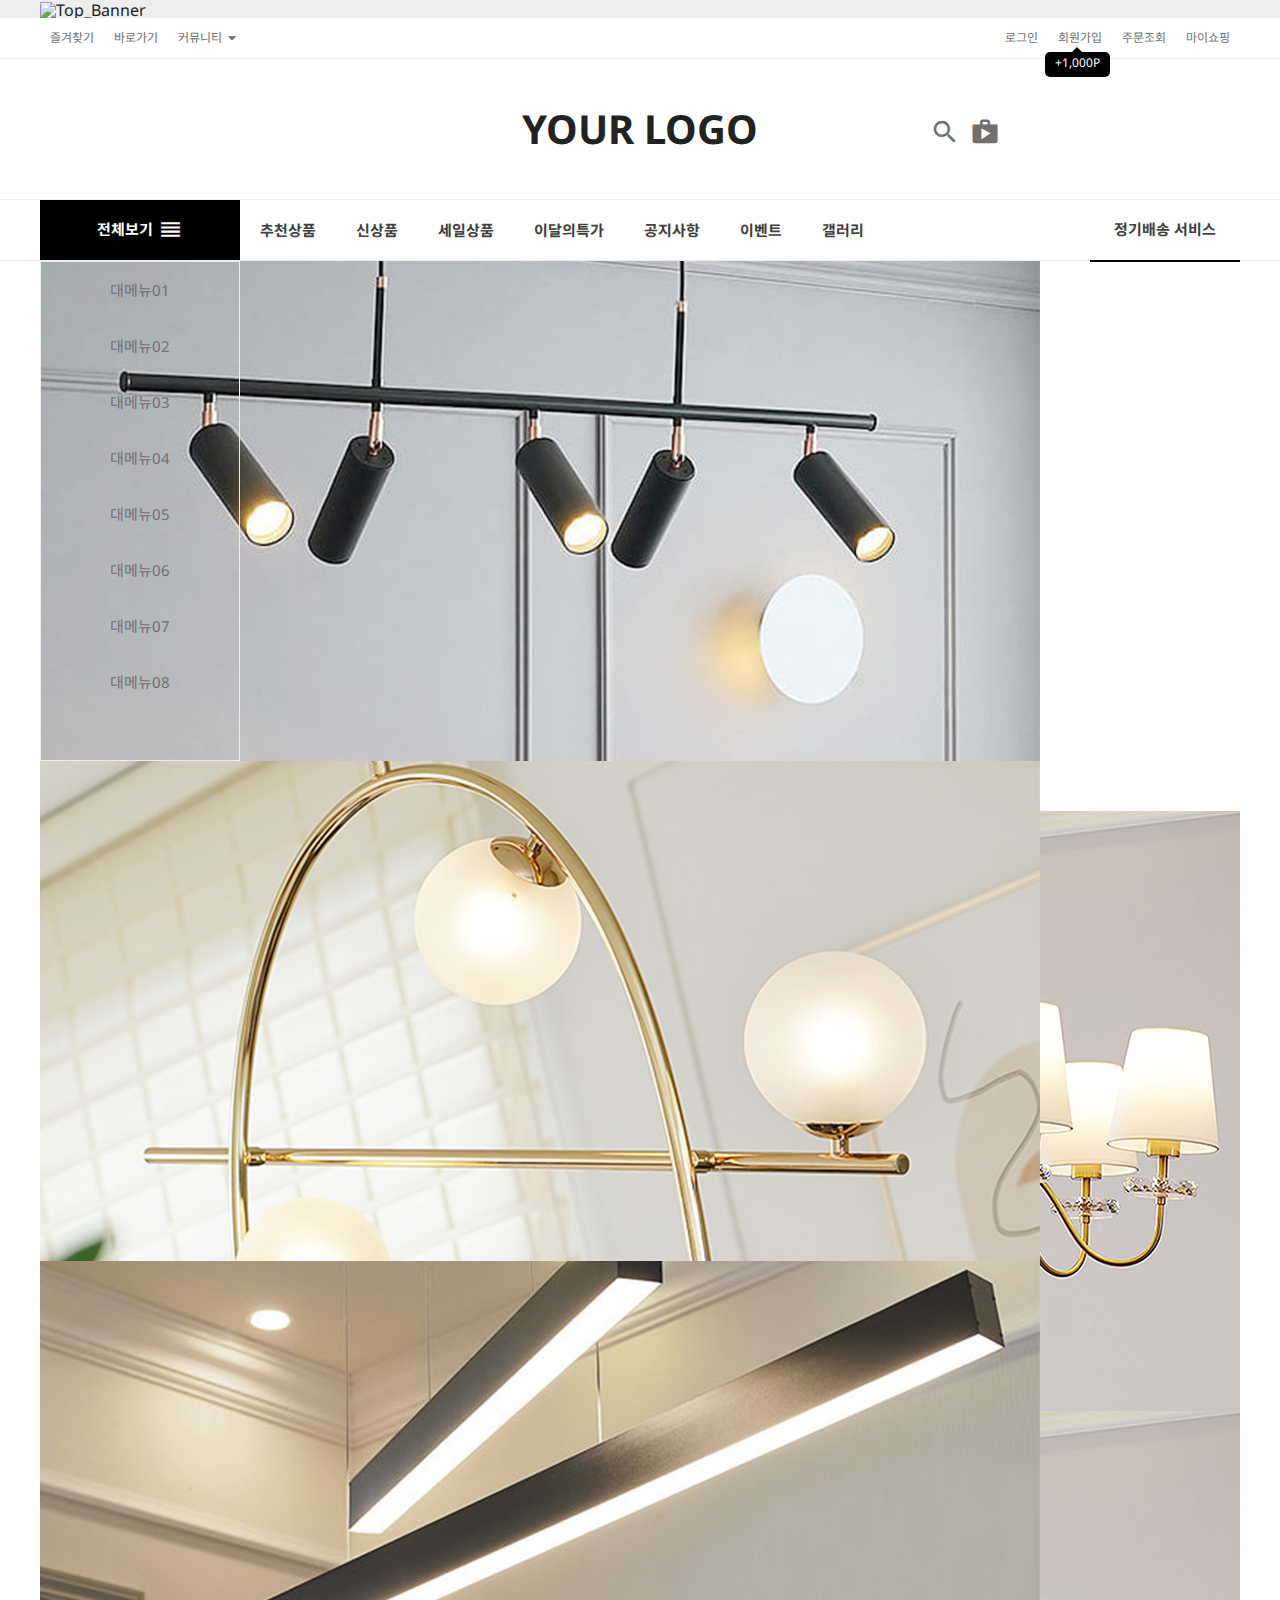
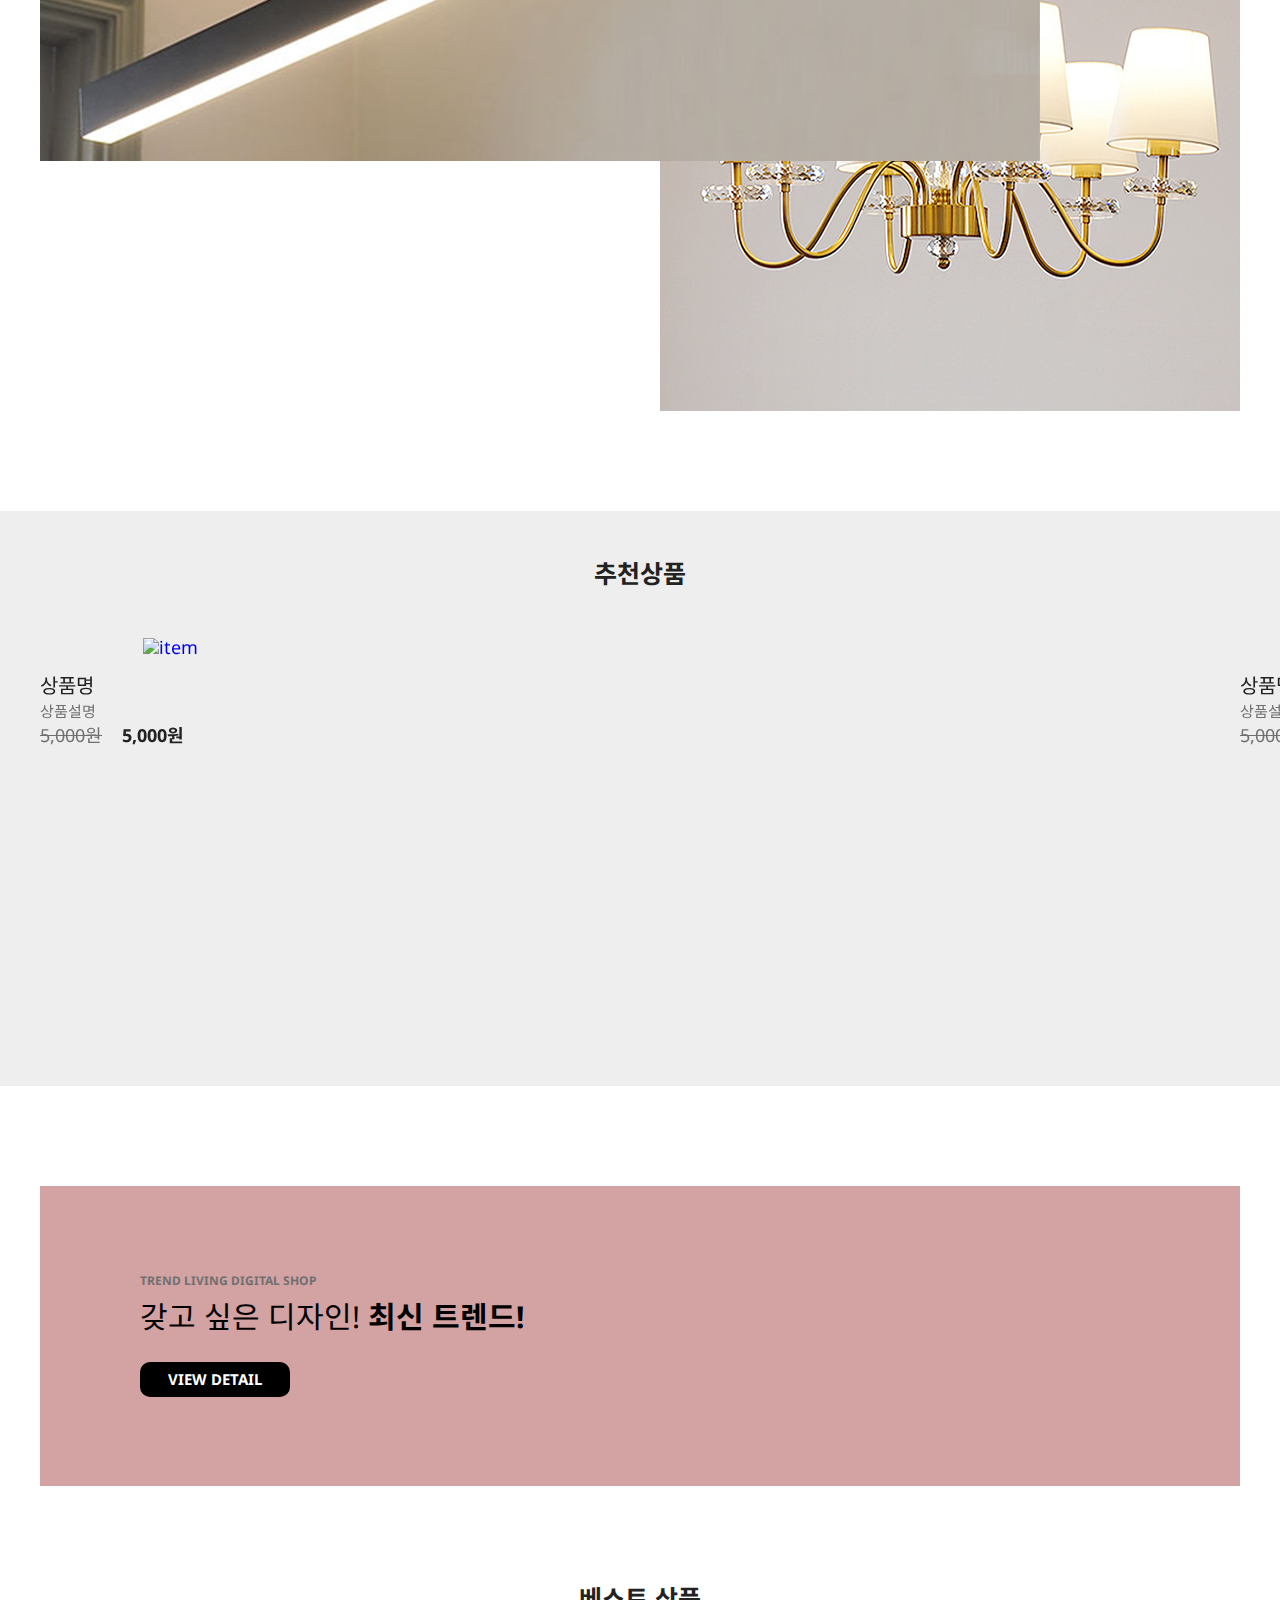
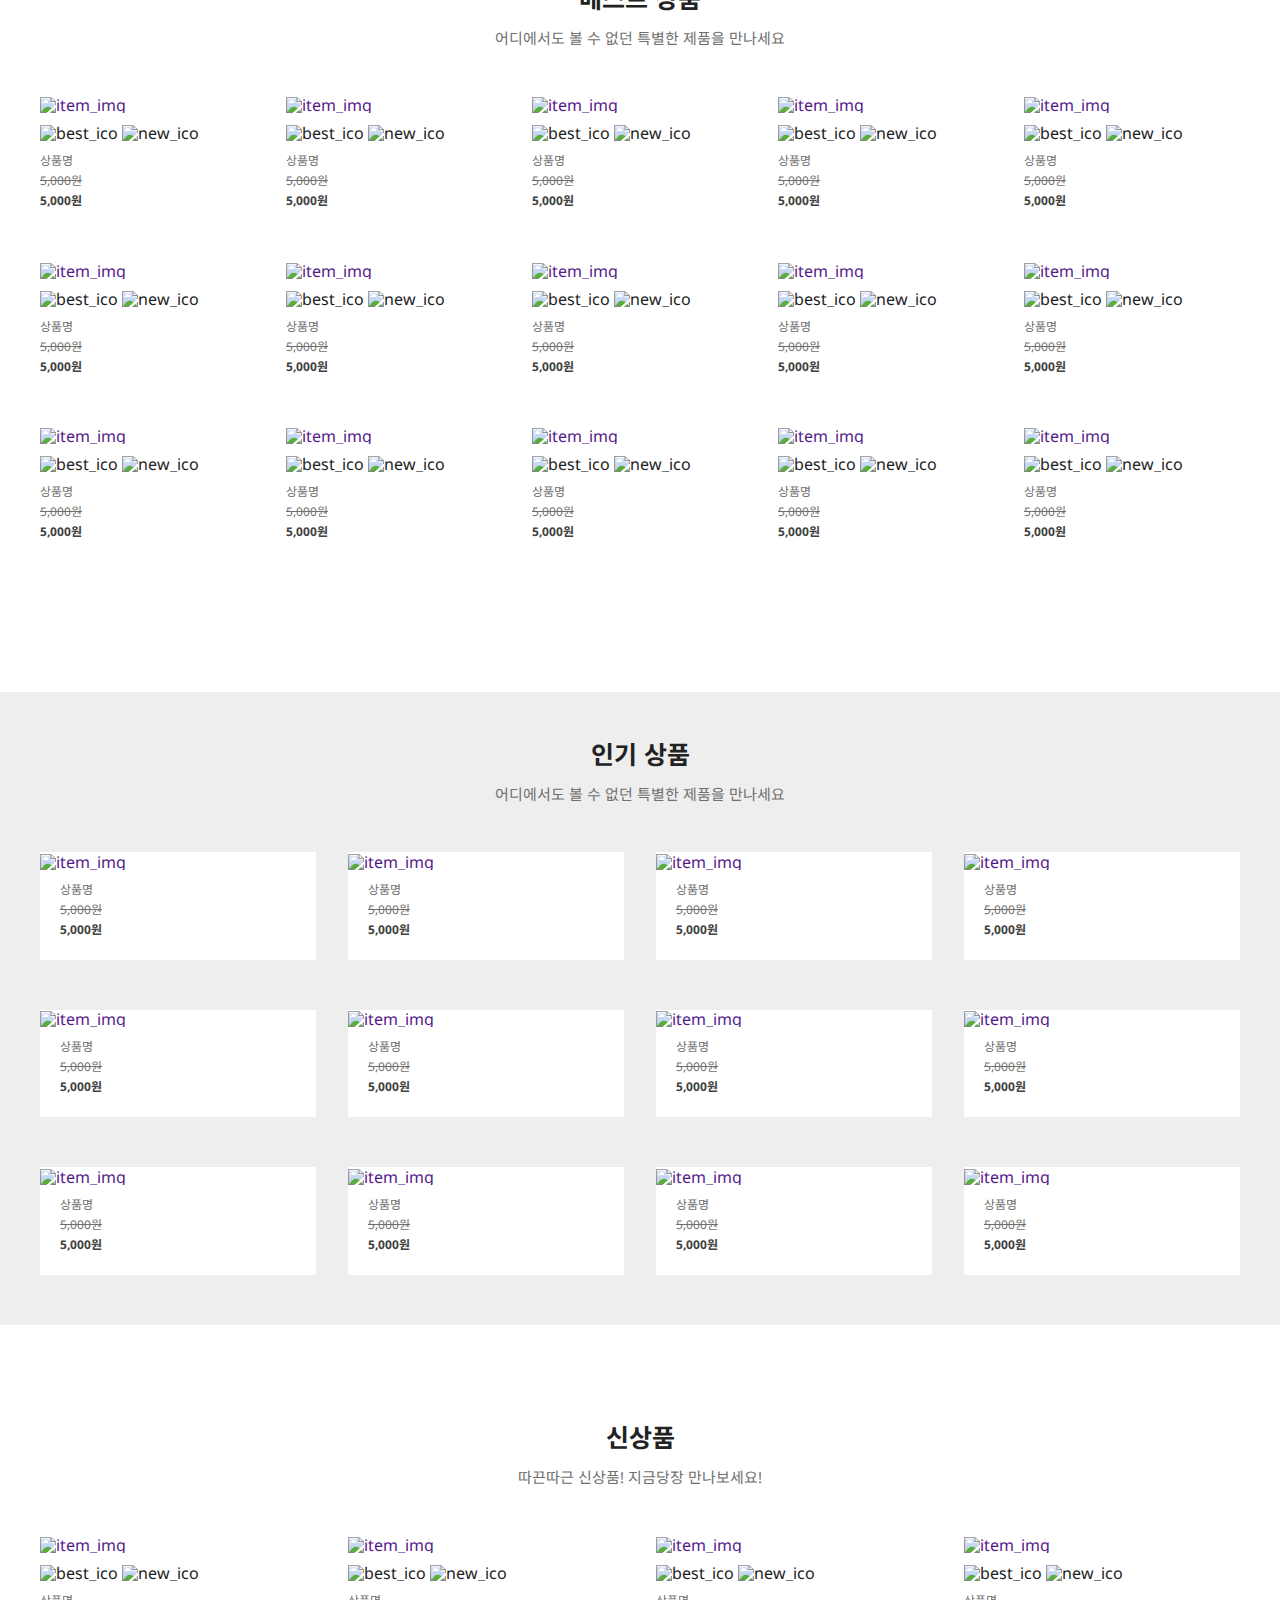
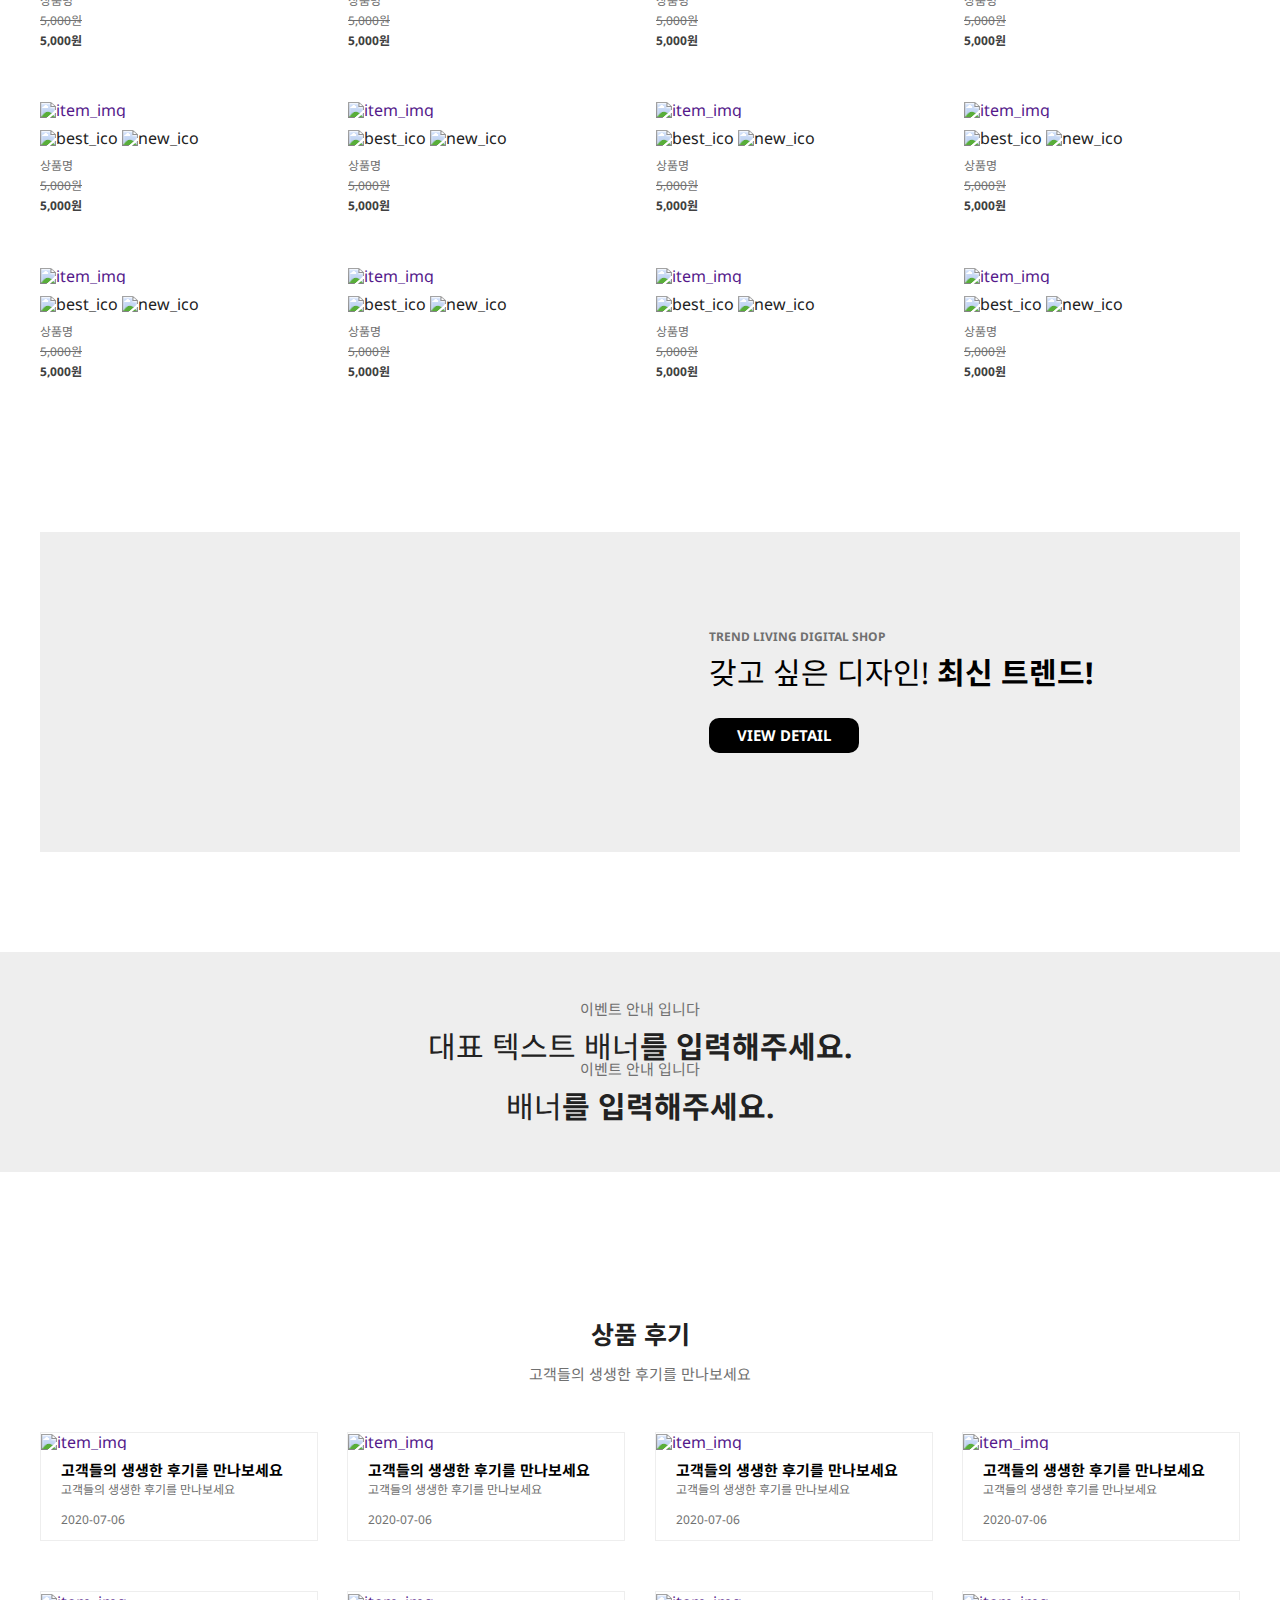
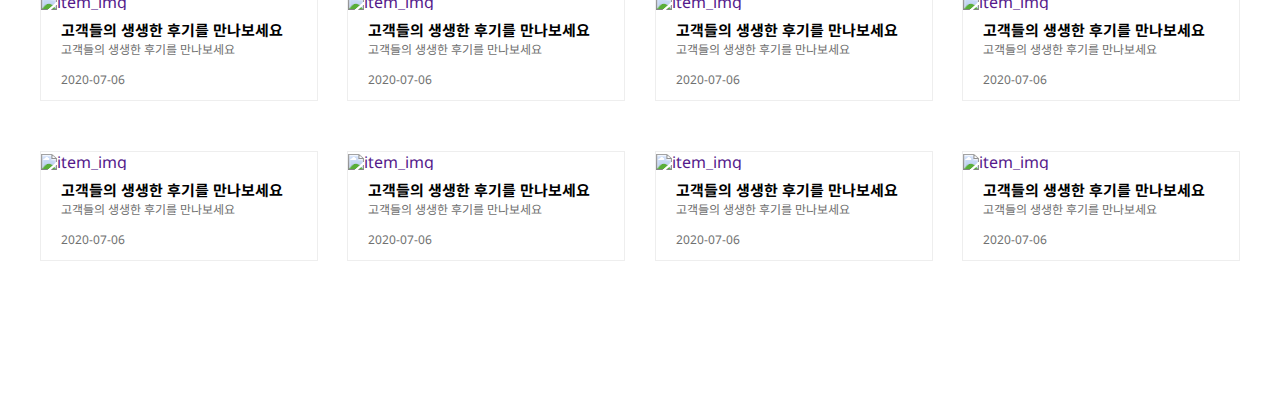
==== RRR/index.html @ dc7a12ec "Add files via upload" ====
<!DOCTYPE html>
<html lang="en">
<head>
    <meta charset="UTF-8">
    <meta name="viewport" content="width=device-width, initial-scale=1.0">
    <title>RRR</title>
    <link href="https://fonts.googleapis.com/icon?family=Material+Icons" rel="stylesheet">
    <link rel="stylesheet" href="https://cdn.jsdelivr.net/bxslider/4.2.12/jquery.bxslider.css">
    <link rel="stylesheet" href="https://unpkg.com/swiper/swiper-bundle.min.css">
    <link rel="stylesheet" href="css/import.css">

    <script src="https://ajax.googleapis.com/ajax/libs/jquery/3.1.1/jquery.min.js"></script>
    <script src="https://cdn.jsdelivr.net/bxslider/4.2.12/jquery.bxslider.min.js"></script>
    <script src="https://unpkg.com/swiper/swiper-bundle.min.js"></script>
    <script src="js/fixd.js"></script>
    <script src="js/main_ctn.js"></script>

</head>
<body>
    <div class="wrap">
        <div class="Top_Banner width_100">
            <div class="Top_Banner_Wrap inner">
                <img src="https://via.placeholder.com/1200x80" alt="Top_Banner">
            </div>
        </div>
        <!-- 최상단 배너 (이미지 크기 1200x80) -->

        <nav class="Top_Nav width_100">
            <div class="Top_Nav_Wrap inner">
                <div class="link">
                    <ul>
                        <li><a href="#">즐겨찾기</a></li>
                        <li><a href="#">바로가기</a></li>
                        <li>
                            <a href="#">
                                커뮤니티
                                <i class="material-icons">arrow_drop_down</i>
                            </a>
                            <div class="SubLink">
                                <a href="#">공지사항</a>
                                <a href="#">상품 사용후기</a>
                                <a href="#">상품 Q&A</a>
                                <a href="#">자유게시판</a>
                                <a href="#">갤러리</a>
                                <a href="#">뉴스/이벤트</a>
                            </div>
                        </li>
                    </ul>
                </div>
                <div class="User">
                    <a href="#">로그인</a>
                    <a href="#">회원가입</a>
                    <div class="point">
                        <div class="point_bounce">
                            <a href="#">+1,000P</a>
                        </div>
                        <div class="Triangle"></div>
                    </div>
                    <a href="#">주문조회</a>
                    <a href="#">마이쇼핑</a>
                </div>
            </div>
        </nav>
        <!-- 최상단 메뉴 -->

        <header class="width_100">
            <div class="header_Wrap inner">
                <h1>YOUR LOGO</h1>
                <div class="right">
                    <div class="search">
                        <fieldset>
                            <legend>검색</legend>
                            <input type="text" placeholder="Search...">
                        </fieldset>
                        <div class="search_ico">
                            <i class="material-icons">search</i>
                        </div>
                    </div>
                    <div class="cart">
                        <a href="#">
                            <i class="material-icons">shopping_bag</i>
                        </a>
                    </div>
                </div>
            </div>
        </header>
        <!-- 로고+서치+카트 -->

        <nav class="Fixd_Nav width_100">
            <div class="Fixd_Nav_Wrap inner">
                <div>
                    <div class="All">
                        <div class="All_view">
                            <a href="#">전체보기<i class="material-icons">reorder</i></a>
                        </div>
                        <div class="All_Menu">
                            <div class="All_Wrap">
                                <a href="#">대메뉴01</a>
                                <a href="#">대메뉴02</a>
                                <a href="#">대메뉴03</a>
                                <a href="#">대메뉴04</a>
                                <a href="#">대메뉴05</a>
                                <a href="#">대메뉴06</a>
                                <a href="#">대메뉴07</a>
                                <a href="#">대메뉴08</a>
                            </div>
                        </div>
                    </div>
                    <ul>
                        <li><a href="#">추천상품</a></li>
                        <li><a href="#">신상품</a></li>
                        <li><a href="#">세일상품</a></li>
                        <li><a href="#">이달의특가</a></li>
                        <li><a href="#">공지사항</a></li>
                        <li><a href="#">이벤트</a></li>
                        <li><a href="#">갤러리</a></li>
                    </ul>
                </div>
                <div>
                    <a href="#">정기배송 서비스</a>
                </div>
            </div>
        </nav>
        <!-- 고정 메뉴  -->

        <aside class="inner">
            <div class="aside_Wrap">
                <ul>
                    <li><a href="#">대메뉴01</a></li>
                    <li><a href="#">대메뉴02</a></li>
                    <li><a href="#">대메뉴03</a></li>
                    <li><a href="#">대메뉴04</a></li>
                    <li><a href="#">대메뉴05</a></li>
                    <li><a href="#">대메뉴06</a></li>
                    <li><a href="#">대메뉴07</a></li>
                    <li><a href="#">대메뉴08</a></li>
                </ul>
            </div>
        </aside>
        <!-- 왼쪽 메뉴 -->
        <div class="Main inner">
            <div class="Main_slider">
                <div>
                    <img src="images/img_main01.jpg" alt="main_img">
                </div>
                <div>
                    <img src="images/img_main02.jpg" alt="main_img">
                </div>
                <div>
                    <img src="images/img_main03.jpg" alt="main_img">
                </div>
            </div>
        </div>
        <!-- 메인 슬라이더 이미지(1000x500) 고정 사이즈  -->

        <div class="Main_Banner width_100 inner">
            <div class="Main_Banner_Wrap">
                <div class="left">
                    <div class="long">
                        <a href="#" class="hidden">
                            <img src="images/img_banner01.jpg" alt="long_img" class="img_scale img_hover_remove">
                            <!-- 600x300 -->
                        </a>
                    </div>
                    <ul>
                        <li>
                            <a href="#" class="hidden"><img src="images/img_banner02.jpg" alt="" class="img_scale img_hover_remove"></a>
                            <!-- 290x280 -->
                        </li>
                        <li>
                            <a href="#" class="hidden"><img src="images/img_banner03.jpg" alt="" class="img_scale img_hover_remove"></a>
                            <!-- 290x280 -->
                        </li>
                    </ul>
                </div>
                <div class="right">
                    <div class="BannerSlide">
                        <div><a href="" class="hidden"><img src="images/img_bannerSlider01.jpg" alt="" class="img_scale img_hover_remove"></a></div>
                        <!-- 580x600 -->
                        <div><a href="" class="hidden"><img src="images/img_bannerSlider01.jpg" alt="" class="img_scale img_hover_remove"></a></div>
                        <!-- 580x600 -->
                    </div>
                </div>
            </div>
        </div>
        <!-- 메인 배너 + 배너 슬라이드 -->

        <section class="recommend_slider width_100">
            <div class="recommend_slider_wrap inner">
                <h2>추천상품</h2>
                <div class="swiper-container">
                    <div class="swiper-wrapper">
                        <div class="swiper-slide">
                            <div><a href="#" class="hidden"><img src="https://via.placeholder.com/300" alt="item" class="img_scale img_hover_remove"></a></div>
                            <div>
                                <dl>
                                    <dt>상품명</dt>
                                    <dd>상품설명</dd>
                                </dl>
                                <div class="money">
                                    <span>5,000원</span>
                                    <p>5,000원</p>
                                </div>
                            </div>
                        </div>
                        <div class="swiper-slide">
                            <div><a href="#" class="hidden"><img src="https://via.placeholder.com/300" alt="item" class="img_scale img_hover_remove"></a></div>
                            <div>
                                <dl>
                                    <dt>상품명</dt>
                                    <dd>상품설명</dd>
                                </dl>
                                <div class="money">
                                    <span>5,000원</span>
                                    <p>5,000원</p>
                                </div>
                            </div>
                        </div>
                        <div class="swiper-slide">
                            <div><a href="#" class="hidden"><img src="https://via.placeholder.com/300" alt="item" class="img_scale img_hover_remove"></a></div>
                            <div>
                                <dl>
                                    <dt>상품명</dt>
                                    <dd>상품설명</dd>
                                </dl>
                                <div class="money">
                                    <span>5,000원</span>
                                    <p>5,000원</p>
                                </div>
                            </div>
                        </div>
                        <div class="swiper-slide">
                            <div><a href="#" class="hidden"><img src="https://via.placeholder.com/300" alt="item" class="img_scale img_hover_remove"></a></div>
                            <div>
                                <dl>
                                    <dt>상품명</dt>
                                    <dd>상품설명</dd>
                                </dl>
                                <div class="money">
                                    <span>5,000원</span>
                                    <p>5,000원</p>
                                </div>
                            </div>
                        </div>
                        <div class="swiper-slide">
                            <div><a href="#" class="hidden"><img src="https://via.placeholder.com/300" alt="item" class="img_scale img_hover_remove"></a></div>
                            <div>
                                <dl>
                                    <dt>상품명</dt>
                                    <dd>상품설명</dd>
                                </dl>
                                <div class="money">
                                    <span>5,000원</span>
                                    <p>5,000원</p>
                                </div>
                            </div>
                        </div>
                        <div class="swiper-slide">
                            <div><a href="#" class="hidden"><img src="https://via.placeholder.com/300" alt="item" class="img_scale img_hover_remove"></a></div>
                            <div>
                                <dl>
                                    <dt>상품명</dt>
                                    <dd>상품설명</dd>
                                </dl>
                                <div class="money">
                                    <span>5,000원</span>
                                    <p>5,000원</p>
                                </div>
                            </div>
                        </div>
                        <div class="swiper-slide">
                            <div><a href="#" class="hidden"><img src="https://via.placeholder.com/300" alt="item" class="img_scale img_hover_remove"></a></div>
                            <div>
                                <dl>
                                    <dt>상품명</dt>
                                    <dd>상품설명</dd>
                                </dl>
                                <div class="money">
                                    <span>5,000원</span>
                                    <p>5,000원</p>
                                </div>
                            </div>
                        </div>
                        <div class="swiper-slide">
                            <div><a href="#" class="hidden"><img src="https://via.placeholder.com/300" alt="item" class="img_scale img_hover_remove"></a></div>
                            <div>
                                <dl>
                                    <dt>상품명</dt>
                                    <dd>상품설명</dd>
                                </dl>
                                <div class="money">
                                    <span>5,000원</span>
                                    <p>5,000원</p>
                                </div>
                            </div>
                        </div>
                        <div class="swiper-slide">
                            <div><a href="#" class="hidden"><img src="https://via.placeholder.com/300" alt="item" class="img_scale img_hover_remove"></a></div>
                            <div>
                                <dl>
                                    <dt>상품명</dt>
                                    <dd>상품설명</dd>
                                </dl>
                                <div class="money">
                                    <span>5,000원</span>
                                    <p>5,000원</p>
                                </div>
                            </div>
                        </div>
                        <div class="swiper-slide">
                            <div><a href="#" class="hidden"><img src="https://via.placeholder.com/300" alt="item" class="img_scale img_hover_remove"></a></div>
                            <div>
                                <dl>
                                    <dt>상품명</dt>
                                    <dd>상품설명</dd>
                                </dl>
                                <div class="money">
                                    <span>5,000원</span>
                                    <p>5,000원</p>
                                </div>
                            </div>
                        </div>
                    </div>
                    <!-- Add Pagination -->
                    <div class="swiper-pagination"></div>
                    <!-- Add Arrows -->
                    <div class="swiper-button-next"></div>
                    <div class="swiper-button-prev"></div>
                </div>
            </div>
        </section>
        <!-- recommend slider Fin -->

        <div class="Banner_D_01 width_100">
            <div class="Banner_D_01_wrap inner">
                <div class="Banner_D_01_wrap_ctn left_text">
                    <dl>
                        <dt>TREND LIVING DIGITAL SHOP</dt>
                        <dd>갖고 싶은 디자인! <span>최신 트렌드!</span></dd>
                    </dl>
                    <div class="btn">
                        <a href="#">VIEW DETAIL</a>
                    </div>
                </div>
            </div>
        </div>
        <!-- Banner_D_01 Fin -->

        <section class="Item_List_5 width_100">
            <div class="Item_List_5_wrap inner">
                <dl>
                    <dt><h2>베스트 상품</h2></dt>
                    <dd>어디에서도 볼 수 없던 특별한 제품을 만나세요</dd>
                </dl>
                <div class="item_list">
                    <div class="item">
                        <a href="" class="hidden"><img src="https://via.placeholder.com/250" alt="item_img" class="img_scale img_hover_remove"></a>
                        <div class="promotion">
                            <img src="https://via.placeholder.com/35x15" alt="best_ico">
                            <img src="https://via.placeholder.com/35x15" alt="new_ico">
                        </div>
                        <p>상품명</p>
                        <p>5,000원</p>
                        <p>5,000원</p>
                    </div>
                    <div class="item">
                        <a href="" class="hidden"><img src="https://via.placeholder.com/250" alt="item_img" class="img_scale img_hover_remove"></a>
                        <div class="promotion">
                            <img src="https://via.placeholder.com/35x15" alt="best_ico">
                            <img src="https://via.placeholder.com/35x15" alt="new_ico">
                        </div>
                        <p>상품명</p>
                        <p>5,000원</p>
                        <p>5,000원</p>
                    </div>
                    <div class="item">
                        <a href="" class="hidden"><img src="https://via.placeholder.com/250" alt="item_img" class="img_scale img_hover_remove"></a>
                        <div class="promotion">
                            <img src="https://via.placeholder.com/35x15" alt="best_ico">
                            <img src="https://via.placeholder.com/35x15" alt="new_ico">
                        </div>
                        <p>상품명</p>
                        <p>5,000원</p>
                        <p>5,000원</p>
                    </div>
                    <div class="item">
                        <a href="" class="hidden"><img src="https://via.placeholder.com/250" alt="item_img" class="img_scale img_hover_remove"></a>
                        <div class="promotion">
                            <img src="https://via.placeholder.com/35x15" alt="best_ico">
                            <img src="https://via.placeholder.com/35x15" alt="new_ico">
                        </div>
                        <p>상품명</p>
                        <p>5,000원</p>
                        <p>5,000원</p>
                    </div>
                    <div class="item">
                        <a href="" class="hidden"><img src="https://via.placeholder.com/250" alt="item_img" class="img_scale img_hover_remove"></a>
                        <div class="promotion">
                            <img src="https://via.placeholder.com/35x15" alt="best_ico">
                            <img src="https://via.placeholder.com/35x15" alt="new_ico">
                        </div>
                        <p>상품명</p>
                        <p>5,000원</p>
                        <p>5,000원</p>
                    </div>
                    <div class="item">
                        <a href="" class="hidden"><img src="https://via.placeholder.com/250" alt="item_img" class="img_scale img_hover_remove"></a>
                        <div class="promotion">
                            <img src="https://via.placeholder.com/35x15" alt="best_ico">
                            <img src="https://via.placeholder.com/35x15" alt="new_ico">
                        </div>
                        <p>상품명</p>
                        <p>5,000원</p>
                        <p>5,000원</p>
                    </div>
                    <div class="item">
                        <a href="" class="hidden"><img src="https://via.placeholder.com/250" alt="item_img" class="img_scale img_hover_remove"></a>
                        <div class="promotion">
                            <img src="https://via.placeholder.com/35x15" alt="best_ico">
                            <img src="https://via.placeholder.com/35x15" alt="new_ico">
                        </div>
                        <p>상품명</p>
                        <p>5,000원</p>
                        <p>5,000원</p>
                    </div>
                    <div class="item">
                        <a href="" class="hidden"><img src="https://via.placeholder.com/250" alt="item_img" class="img_scale img_hover_remove"></a>
                        <div class="promotion">
                            <img src="https://via.placeholder.com/35x15" alt="best_ico">
                            <img src="https://via.placeholder.com/35x15" alt="new_ico">
                        </div>
                        <p>상품명</p>
                        <p>5,000원</p>
                        <p>5,000원</p>
                    </div>
                    <div class="item">
                        <a href="" class="hidden"><img src="https://via.placeholder.com/250" alt="item_img" class="img_scale img_hover_remove"></a>
                        <div class="promotion">
                            <img src="https://via.placeholder.com/35x15" alt="best_ico">
                            <img src="https://via.placeholder.com/35x15" alt="new_ico">
                        </div>
                        <p>상품명</p>
                        <p>5,000원</p>
                        <p>5,000원</p>
                    </div>
                    <div class="item">
                        <a href="" class="hidden"><img src="https://via.placeholder.com/250" alt="item_img" class="img_scale img_hover_remove"></a>
                        <div class="promotion">
                            <img src="https://via.placeholder.com/35x15" alt="best_ico">
                            <img src="https://via.placeholder.com/35x15" alt="new_ico">
                        </div>
                        <p>상품명</p>
                        <p>5,000원</p>
                        <p>5,000원</p>
                    </div>
                    <div class="item">
                        <a href="" class="hidden"><img src="https://via.placeholder.com/250" alt="item_img" class="img_scale img_hover_remove"></a>
                        <div class="promotion">
                            <img src="https://via.placeholder.com/35x15" alt="best_ico">
                            <img src="https://via.placeholder.com/35x15" alt="new_ico">
                        </div>
                        <p>상품명</p>
                        <p>5,000원</p>
                        <p>5,000원</p>
                    </div>
                    <div class="item">
                        <a href="" class="hidden"><img src="https://via.placeholder.com/250" alt="item_img" class="img_scale img_hover_remove"></a>
                        <div class="promotion">
                            <img src="https://via.placeholder.com/35x15" alt="best_ico">
                            <img src="https://via.placeholder.com/35x15" alt="new_ico">
                        </div>
                        <p>상품명</p>
                        <p>5,000원</p>
                        <p>5,000원</p>
                    </div>
                    <div class="item">
                        <a href="" class="hidden"><img src="https://via.placeholder.com/250" alt="item_img" class="img_scale img_hover_remove"></a>
                        <div class="promotion">
                            <img src="https://via.placeholder.com/35x15" alt="best_ico">
                            <img src="https://via.placeholder.com/35x15" alt="new_ico">
                        </div>
                        <p>상품명</p>
                        <p>5,000원</p>
                        <p>5,000원</p>
                    </div>
                    <div class="item">
                        <a href="" class="hidden"><img src="https://via.placeholder.com/250" alt="item_img" class="img_scale img_hover_remove"></a>
                        <div class="promotion">
                            <img src="https://via.placeholder.com/35x15" alt="best_ico">
                            <img src="https://via.placeholder.com/35x15" alt="new_ico">
                        </div>
                        <p>상품명</p>
                        <p>5,000원</p>
                        <p>5,000원</p>
                    </div>
                    <div class="item">
                        <a href="" class="hidden"><img src="https://via.placeholder.com/250" alt="item_img" class="img_scale img_hover_remove"></a>
                        <div class="promotion">
                            <img src="https://via.placeholder.com/35x15" alt="best_ico">
                            <img src="https://via.placeholder.com/35x15" alt="new_ico">
                        </div>
                        <p>상품명</p>
                        <p>5,000원</p>
                        <p>5,000원</p>
                    </div>
                </div>
            </div>
        </section>
        <!-- 베스트 상품 -->

        <section class="Item_List_4_bg width_100">
            <div class="Item_List_4_bg_wrap inner">
                <dl>
                    <dt><h2>인기 상품</h2></dt>
                    <dd>어디에서도 볼 수 없던 특별한 제품을 만나세요</dd>
                </dl>
                <div class="item_list">
                    <div class="item">
                        <a href="" class="hidden"><img src="https://via.placeholder.com/250" alt="item_img" class="img_scale img_hover_remove"></a>
                        <div class="promotion">
                            <img src="https://via.placeholder.com/35x15" alt="best_ico">
                            <img src="https://via.placeholder.com/35x15" alt="new_ico">
                        </div>
                        <p>상품명</p>
                        <p>5,000원</p>
                        <p>5,000원</p>
                    </div>
                    <div class="item">
                        <a href="" class="hidden"><img src="https://via.placeholder.com/250" alt="item_img" class="img_scale img_hover_remove"></a>
                        <div class="promotion">
                            <img src="https://via.placeholder.com/35x15" alt="best_ico">
                            <img src="https://via.placeholder.com/35x15" alt="new_ico">
                        </div>
                        <p>상품명</p>
                        <p>5,000원</p>
                        <p>5,000원</p>
                    </div>
                    <div class="item">
                        <a href="" class="hidden"><img src="https://via.placeholder.com/250" alt="item_img" class="img_scale img_hover_remove"></a>
                        <div class="promotion">
                            <img src="https://via.placeholder.com/35x15" alt="best_ico">
                            <img src="https://via.placeholder.com/35x15" alt="new_ico">
                        </div>
                        <p>상품명</p>
                        <p>5,000원</p>
                        <p>5,000원</p>
                    </div>
                    <div class="item">
                        <a href="" class="hidden"><img src="https://via.placeholder.com/250" alt="item_img" class="img_scale img_hover_remove"></a>
                        <div class="promotion">
                            <img src="https://via.placeholder.com/35x15" alt="best_ico">
                            <img src="https://via.placeholder.com/35x15" alt="new_ico">
                        </div>
                        <p>상품명</p>
                        <p>5,000원</p>
                        <p>5,000원</p>
                    </div>
                    <div class="item">
                        <a href="" class="hidden"><img src="https://via.placeholder.com/250" alt="item_img" class="img_scale img_hover_remove"></a>
                        <div class="promotion">
                            <img src="https://via.placeholder.com/35x15" alt="best_ico">
                            <img src="https://via.placeholder.com/35x15" alt="new_ico">
                        </div>
                        <p>상품명</p>
                        <p>5,000원</p>
                        <p>5,000원</p>
                    </div>
                    <div class="item">
                        <a href="" class="hidden"><img src="https://via.placeholder.com/250" alt="item_img" class="img_scale img_hover_remove"></a>
                        <div class="promotion">
                            <img src="https://via.placeholder.com/35x15" alt="best_ico">
                            <img src="https://via.placeholder.com/35x15" alt="new_ico">
                        </div>
                        <p>상품명</p>
                        <p>5,000원</p>
                        <p>5,000원</p>
                    </div>
                    <div class="item">
                        <a href="" class="hidden"><img src="https://via.placeholder.com/250" alt="item_img" class="img_scale img_hover_remove"></a>
                        <div class="promotion">
                            <img src="https://via.placeholder.com/35x15" alt="best_ico">
                            <img src="https://via.placeholder.com/35x15" alt="new_ico">
                        </div>
                        <p>상품명</p>
                        <p>5,000원</p>
                        <p>5,000원</p>
                    </div>
                    <div class="item">
                        <a href="" class="hidden"><img src="https://via.placeholder.com/250" alt="item_img" class="img_scale img_hover_remove"></a>
                        <div class="promotion">
                            <img src="https://via.placeholder.com/35x15" alt="best_ico">
                            <img src="https://via.placeholder.com/35x15" alt="new_ico">
                        </div>
                        <p>상품명</p>
                        <p>5,000원</p>
                        <p>5,000원</p>
                    </div>
                    <div class="item">
                        <a href="" class="hidden"><img src="https://via.placeholder.com/250" alt="item_img" class="img_scale img_hover_remove"></a>
                        <div class="promotion">
                            <img src="https://via.placeholder.com/35x15" alt="best_ico">
                            <img src="https://via.placeholder.com/35x15" alt="new_ico">
                        </div>
                        <p>상품명</p>
                        <p>5,000원</p>
                        <p>5,000원</p>
                    </div>
                    <div class="item">
                        <a href="" class="hidden"><img src="https://via.placeholder.com/250" alt="item_img" class="img_scale img_hover_remove"></a>
                        <div class="promotion">
                            <img src="https://via.placeholder.com/35x15" alt="best_ico">
                            <img src="https://via.placeholder.com/35x15" alt="new_ico">
                        </div>
                        <p>상품명</p>
                        <p>5,000원</p>
                        <p>5,000원</p>
                    </div>
                    <div class="item">
                        <a href="" class="hidden"><img src="https://via.placeholder.com/250" alt="item_img" class="img_scale img_hover_remove"></a>
                        <div class="promotion">
                            <img src="https://via.placeholder.com/35x15" alt="best_ico">
                            <img src="https://via.placeholder.com/35x15" alt="new_ico">
                        </div>
                        <p>상품명</p>
                        <p>5,000원</p>
                        <p>5,000원</p>
                    </div>
                    <div class="item">
                        <a href="" class="hidden"><img src="https://via.placeholder.com/250" alt="item_img" class="img_scale img_hover_remove"></a>
                        <div class="promotion">
                            <img src="https://via.placeholder.com/35x15" alt="best_ico">
                            <img src="https://via.placeholder.com/35x15" alt="new_ico">
                        </div>
                        <p>상품명</p>
                        <p>5,000원</p>
                        <p>5,000원</p>
                    </div>
                </div>
            </div>
        </section>
        <!-- 인기 상품 -->

        <section class="Item_List_4 width_100">
            <div class="Item_List_4_wrap inner">
                <dl>
                    <dt><h2>신상품</h2></dt>
                    <dd>따끈따근 신상품! 지금당장 만나보세요!</dd>
                </dl>
                <div class="item_list">
                    <div class="item">
                        <a href="" class="hidden"><img src="https://via.placeholder.com/250" alt="item_img" class="img_scale img_hover_remove"></a>
                        <div class="promotion">
                            <img src="https://via.placeholder.com/35x15" alt="best_ico">
                            <img src="https://via.placeholder.com/35x15" alt="new_ico">
                        </div>
                        <p>상품명</p>
                        <p>5,000원</p>
                        <p>5,000원</p>
                    </div>
                    <div class="item">
                        <a href="" class="hidden"><img src="https://via.placeholder.com/250" alt="item_img" class="img_scale img_hover_remove"></a>
                        <div class="promotion">
                            <img src="https://via.placeholder.com/35x15" alt="best_ico">
                            <img src="https://via.placeholder.com/35x15" alt="new_ico">
                        </div>
                        <p>상품명</p>
                        <p>5,000원</p>
                        <p>5,000원</p>
                    </div>
                    <div class="item">
                        <a href="" class="hidden"><img src="https://via.placeholder.com/250" alt="item_img" class="img_scale img_hover_remove"></a>
                        <div class="promotion">
                            <img src="https://via.placeholder.com/35x15" alt="best_ico">
                            <img src="https://via.placeholder.com/35x15" alt="new_ico">
                        </div>
                        <p>상품명</p>
                        <p>5,000원</p>
                        <p>5,000원</p>
                    </div>
                    <div class="item">
                        <a href="" class="hidden"><img src="https://via.placeholder.com/250" alt="item_img" class="img_scale img_hover_remove"></a>
                        <div class="promotion">
                            <img src="https://via.placeholder.com/35x15" alt="best_ico">
                            <img src="https://via.placeholder.com/35x15" alt="new_ico">
                        </div>
                        <p>상품명</p>
                        <p>5,000원</p>
                        <p>5,000원</p>
                    </div>
                    <div class="item">
                        <a href="" class="hidden"><img src="https://via.placeholder.com/250" alt="item_img" class="img_scale img_hover_remove"></a>
                        <div class="promotion">
                            <img src="https://via.placeholder.com/35x15" alt="best_ico">
                            <img src="https://via.placeholder.com/35x15" alt="new_ico">
                        </div>
                        <p>상품명</p>
                        <p>5,000원</p>
                        <p>5,000원</p>
                    </div>
                    <div class="item">
                        <a href="" class="hidden"><img src="https://via.placeholder.com/250" alt="item_img" class="img_scale img_hover_remove"></a>
                        <div class="promotion">
                            <img src="https://via.placeholder.com/35x15" alt="best_ico">
                            <img src="https://via.placeholder.com/35x15" alt="new_ico">
                        </div>
                        <p>상품명</p>
                        <p>5,000원</p>
                        <p>5,000원</p>
                    </div>
                    <div class="item">
                        <a href="" class="hidden"><img src="https://via.placeholder.com/250" alt="item_img" class="img_scale img_hover_remove"></a>
                        <div class="promotion">
                            <img src="https://via.placeholder.com/35x15" alt="best_ico">
                            <img src="https://via.placeholder.com/35x15" alt="new_ico">
                        </div>
                        <p>상품명</p>
                        <p>5,000원</p>
                        <p>5,000원</p>
                    </div>
                    <div class="item">
                        <a href="" class="hidden"><img src="https://via.placeholder.com/250" alt="item_img" class="img_scale img_hover_remove"></a>
                        <div class="promotion">
                            <img src="https://via.placeholder.com/35x15" alt="best_ico">
                            <img src="https://via.placeholder.com/35x15" alt="new_ico">
                        </div>
                        <p>상품명</p>
                        <p>5,000원</p>
                        <p>5,000원</p>
                    </div>
                    <div class="item">
                        <a href="" class="hidden"><img src="https://via.placeholder.com/250" alt="item_img" class="img_scale img_hover_remove"></a>
                        <div class="promotion">
                            <img src="https://via.placeholder.com/35x15" alt="best_ico">
                            <img src="https://via.placeholder.com/35x15" alt="new_ico">
                        </div>
                        <p>상품명</p>
                        <p>5,000원</p>
                        <p>5,000원</p>
                    </div>
                    <div class="item">
                        <a href="" class="hidden"><img src="https://via.placeholder.com/250" alt="item_img" class="img_scale img_hover_remove"></a>
                        <div class="promotion">
                            <img src="https://via.placeholder.com/35x15" alt="best_ico">
                            <img src="https://via.placeholder.com/35x15" alt="new_ico">
                        </div>
                        <p>상품명</p>
                        <p>5,000원</p>
                        <p>5,000원</p>
                    </div>
                    <div class="item">
                        <a href="" class="hidden"><img src="https://via.placeholder.com/250" alt="item_img" class="img_scale img_hover_remove"></a>
                        <div class="promotion">
                            <img src="https://via.placeholder.com/35x15" alt="best_ico">
                            <img src="https://via.placeholder.com/35x15" alt="new_ico">
                        </div>
                        <p>상품명</p>
                        <p>5,000원</p>
                        <p>5,000원</p>
                    </div>
                    <div class="item">
                        <a href="" class="hidden"><img src="https://via.placeholder.com/250" alt="item_img" class="img_scale img_hover_remove"></a>
                        <div class="promotion">
                            <img src="https://via.placeholder.com/35x15" alt="best_ico">
                            <img src="https://via.placeholder.com/35x15" alt="new_ico">
                        </div>
                        <p>상품명</p>
                        <p>5,000원</p>
                        <p>5,000원</p>
                    </div>
                </div>
            </div>
        </section>
        <!-- 신상품 -->

        <div class="Main_Video width_100">
            <div class="Main_Video_Wrap inner">
                <div class="left">
                    <iframe width="1271" height="715" src="https://www.youtube.com/embed/WLv4XYGDoRk?rel=0;amp;autoplay=1&amp;loop=1;playlist=WLv4XYGDoRk" frameborder="0" allow="accelerometer; autoplay; encrypted-media; gyroscope; picture-in-picture" allowfullscreen></iframe>
                </div>
                <div class="right left_text">
                    <dl>
                        <dt>TREND LIVING DIGITAL SHOP</dt>
                        <dd>갖고 싶은 디자인! <span>최신 트렌드!</span></dd>
                    </dl>
                    <div class="btn">
                        <a href="#">VIEW DETAIL</a>
                    </div>
                </div>
            </div>
        </div>
        <!-- 유튜브 영상 -->

        <div class="text_Banner width_100">
            <div class="text_Banner_bg inner">
                <div class="text_Banner_slider">
                    <div>
                        <dl>
                            <dt>이벤트 안내 입니다</dt>
                            <dd><span>대표 텍스트 배너</span>를 입력해주세요.</dd>
                        </dl>
                    </div>
                    <div>
                        <dl>
                            <dt>이벤트 안내 입니다</dt>
                            <dd><span>배너</span>를 입력해주세요.</dd>
                        </dl>
                    </div>
                </div>
            </div>
        </div>
        <!-- 텍스트 배너 -->

        <section class="Item_List_4_border width_100">
            <div class="Item_List_4_border_wrap inner">
                <dl>
                    <dt><h2>상품 후기</h2></dt>
                    <dd>고객들의 생생한 후기를 만나보세요</dd>
                </dl>
                <div class="item_list">
                    <div class="item">
                        <a href="" class="hidden"><img src="https://via.placeholder.com/250" alt="item_img" class="img_scale img_hover_remove"></a>
                        <div class="promotion">
                            <img src="https://via.placeholder.com/35x15" alt="best_ico">
                            <img src="https://via.placeholder.com/35x15" alt="new_ico">
                        </div>
                        <p>고객들의 생생한 후기를 만나보세요</p>
                        <p>고객들의 생생한 후기를 만나보세요</p>
                        <p>2020-07-06</p>
                    </div>
                    <div class="item">
                        <a href="" class="hidden"><img src="https://via.placeholder.com/250" alt="item_img" class="img_scale img_hover_remove"></a>
                        <div class="promotion">
                            <img src="https://via.placeholder.com/35x15" alt="best_ico">
                            <img src="https://via.placeholder.com/35x15" alt="new_ico">
                        </div>
                        <p>고객들의 생생한 후기를 만나보세요</p>
                        <p>고객들의 생생한 후기를 만나보세요</p>
                        <p>2020-07-06</p>
                    </div>
                    <div class="item">
                        <a href="" class="hidden"><img src="https://via.placeholder.com/250" alt="item_img" class="img_scale img_hover_remove"></a>
                        <div class="promotion">
                            <img src="https://via.placeholder.com/35x15" alt="best_ico">
                            <img src="https://via.placeholder.com/35x15" alt="new_ico">
                        </div>
                        <p>고객들의 생생한 후기를 만나보세요</p>
                        <p>고객들의 생생한 후기를 만나보세요</p>
                        <p>2020-07-06</p>
                    </div>
                    <div class="item">
                        <a href="" class="hidden"><img src="https://via.placeholder.com/250" alt="item_img" class="img_scale img_hover_remove"></a>
                        <div class="promotion">
                            <img src="https://via.placeholder.com/35x15" alt="best_ico">
                            <img src="https://via.placeholder.com/35x15" alt="new_ico">
                        </div>
                        <p>고객들의 생생한 후기를 만나보세요</p>
                        <p>고객들의 생생한 후기를 만나보세요</p>
                        <p>2020-07-06</p>
                    </div>
                    <div class="item">
                        <a href="" class="hidden"><img src="https://via.placeholder.com/250" alt="item_img" class="img_scale img_hover_remove"></a>
                        <div class="promotion">
                            <img src="https://via.placeholder.com/35x15" alt="best_ico">
                            <img src="https://via.placeholder.com/35x15" alt="new_ico">
                        </div>
                        <p>고객들의 생생한 후기를 만나보세요</p>
                        <p>고객들의 생생한 후기를 만나보세요</p>
                        <p>2020-07-06</p>
                    </div>
                    <div class="item">
                        <a href="" class="hidden"><img src="https://via.placeholder.com/250" alt="item_img" class="img_scale img_hover_remove"></a>
                        <div class="promotion">
                            <img src="https://via.placeholder.com/35x15" alt="best_ico">
                            <img src="https://via.placeholder.com/35x15" alt="new_ico">
                        </div>
                        <p>고객들의 생생한 후기를 만나보세요</p>
                        <p>고객들의 생생한 후기를 만나보세요</p>
                        <p>2020-07-06</p>
                    </div>
                    <div class="item">
                        <a href="" class="hidden"><img src="https://via.placeholder.com/250" alt="item_img" class="img_scale img_hover_remove"></a>
                        <div class="promotion">
                            <img src="https://via.placeholder.com/35x15" alt="best_ico">
                            <img src="https://via.placeholder.com/35x15" alt="new_ico">
                        </div>
                        <p>고객들의 생생한 후기를 만나보세요</p>
                        <p>고객들의 생생한 후기를 만나보세요</p>
                        <p>2020-07-06</p>
                    </div>
                    <div class="item">
                        <a href="" class="hidden"><img src="https://via.placeholder.com/250" alt="item_img" class="img_scale img_hover_remove"></a>
                        <div class="promotion">
                            <img src="https://via.placeholder.com/35x15" alt="best_ico">
                            <img src="https://via.placeholder.com/35x15" alt="new_ico">
                        </div>
                        <p>고객들의 생생한 후기를 만나보세요</p>
                        <p>고객들의 생생한 후기를 만나보세요</p>
                        <p>2020-07-06</p>
                    </div>
                    <div class="item">
                        <a href="" class="hidden"><img src="https://via.placeholder.com/250" alt="item_img" class="img_scale img_hover_remove"></a>
                        <div class="promotion">
                            <img src="https://via.placeholder.com/35x15" alt="best_ico">
                            <img src="https://via.placeholder.com/35x15" alt="new_ico">
                        </div>
                        <p>고객들의 생생한 후기를 만나보세요</p>
                        <p>고객들의 생생한 후기를 만나보세요</p>
                        <p>2020-07-06</p>
                    </div>
                    <div class="item">
                        <a href="" class="hidden"><img src="https://via.placeholder.com/250" alt="item_img" class="img_scale img_hover_remove"></a>
                        <div class="promotion">
                            <img src="https://via.placeholder.com/35x15" alt="best_ico">
                            <img src="https://via.placeholder.com/35x15" alt="new_ico">
                        </div>
                        <p>고객들의 생생한 후기를 만나보세요</p>
                        <p>고객들의 생생한 후기를 만나보세요</p>
                        <p>2020-07-06</p>
                    </div>
                    <div class="item">
                        <a href="" class="hidden"><img src="https://via.placeholder.com/250" alt="item_img" class="img_scale img_hover_remove"></a>
                        <div class="promotion">
                            <img src="https://via.placeholder.com/35x15" alt="best_ico">
                            <img src="https://via.placeholder.com/35x15" alt="new_ico">
                        </div>
                        <p>고객들의 생생한 후기를 만나보세요</p>
                        <p>고객들의 생생한 후기를 만나보세요</p>
                        <p>2020-07-06</p>
                    </div>
                    <div class="item">
                        <a href="" class="hidden"><img src="https://via.placeholder.com/250" alt="item_img" class="img_scale img_hover_remove"></a>
                        <div class="promotion">
                            <img src="https://via.placeholder.com/35x15" alt="best_ico">
                            <img src="https://via.placeholder.com/35x15" alt="new_ico">
                        </div>
                        <p>고객들의 생생한 후기를 만나보세요</p>
                        <p>고객들의 생생한 후기를 만나보세요</p>
                        <p>2020-07-06</p>
                    </div>
                </div>
            </div>
        </section>

        <div class="instargram"></div>
        <div class="quick_menu Left"></div>
        <div class="quick_menu right"></div>
        <footer></footer>
    </div>
</body>
</html>
---- RRR/css/import.css ----
@import url("reset.css");
@import url("global.css");
@import url("fixd.css");
@import url("main_ctn.css");


/* font set */
@import url("https://fonts.googleapis.com/css2?family=Noto+Sans+KR:wght@400;700&family=Noto+Sans:wght@400;700&display=swap");
body>*{font-family: 'Noto Sans','Noto Sans KR', sans-serif;}
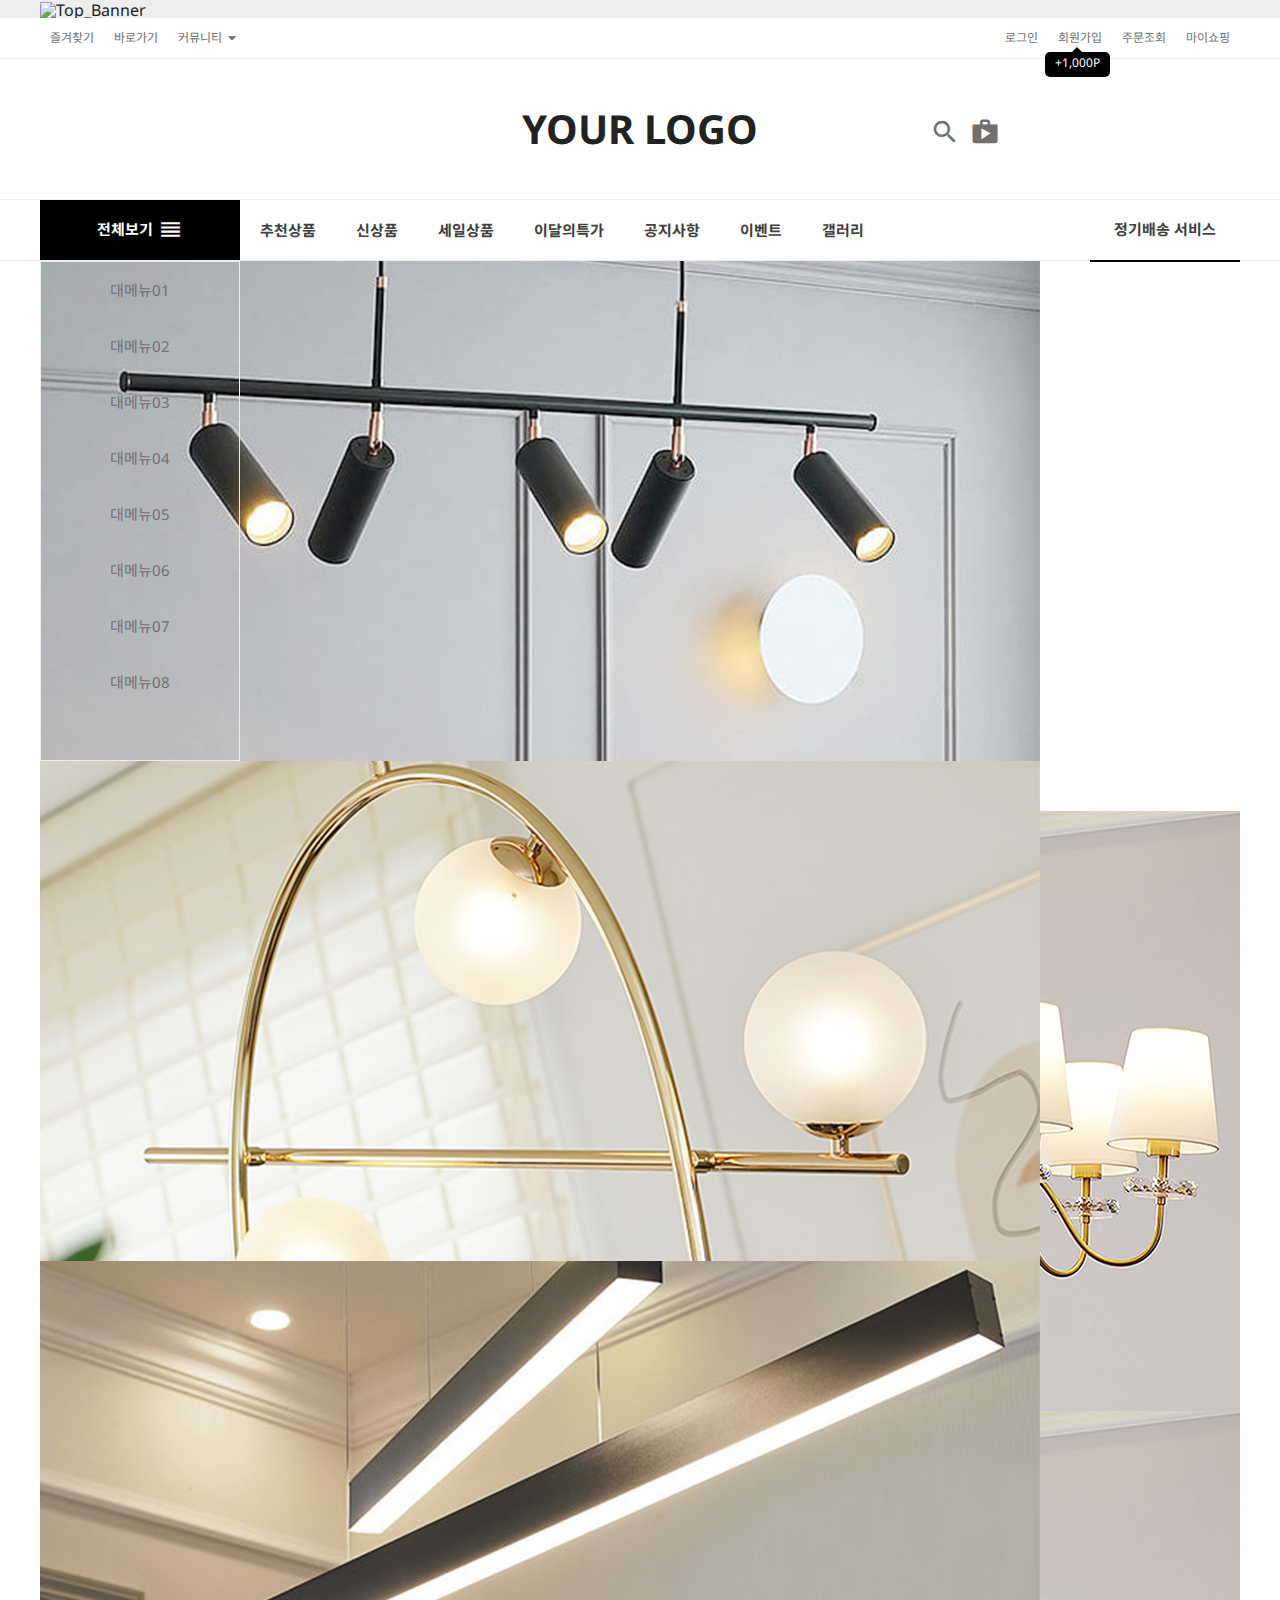
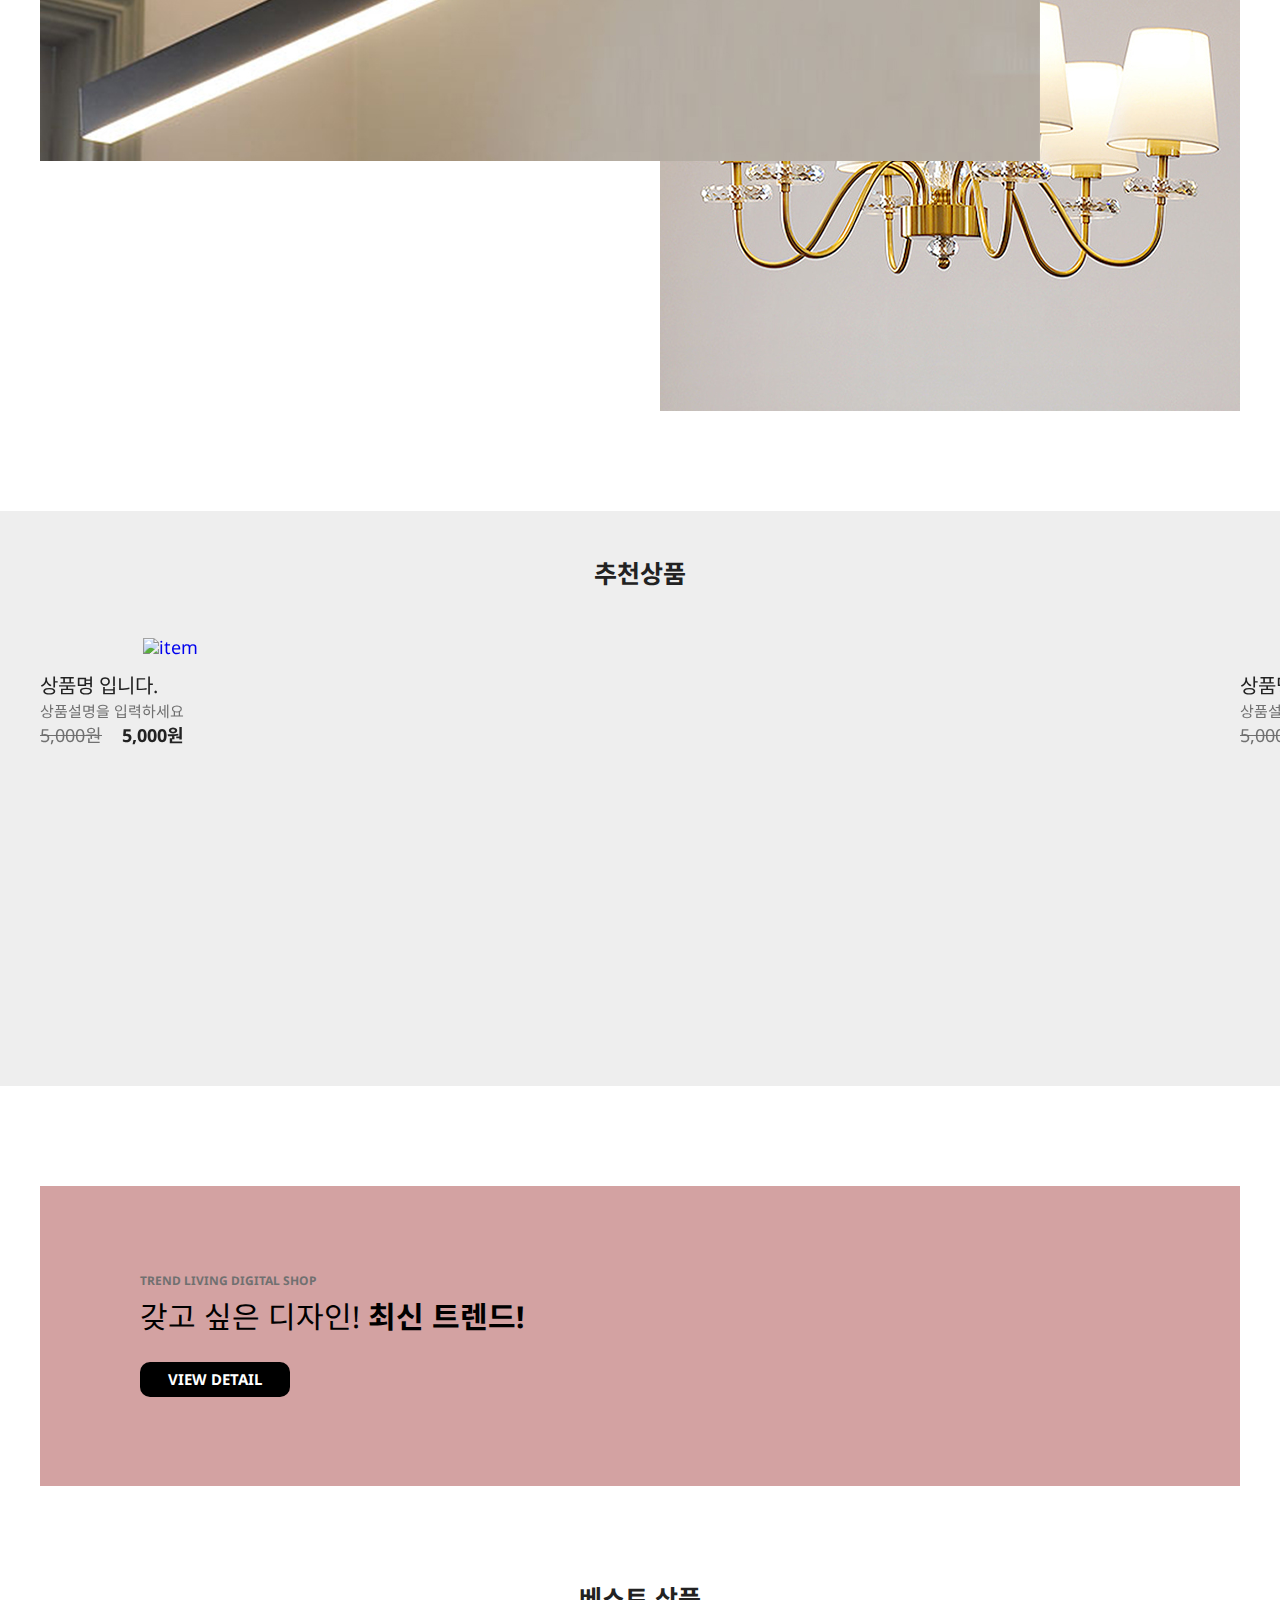
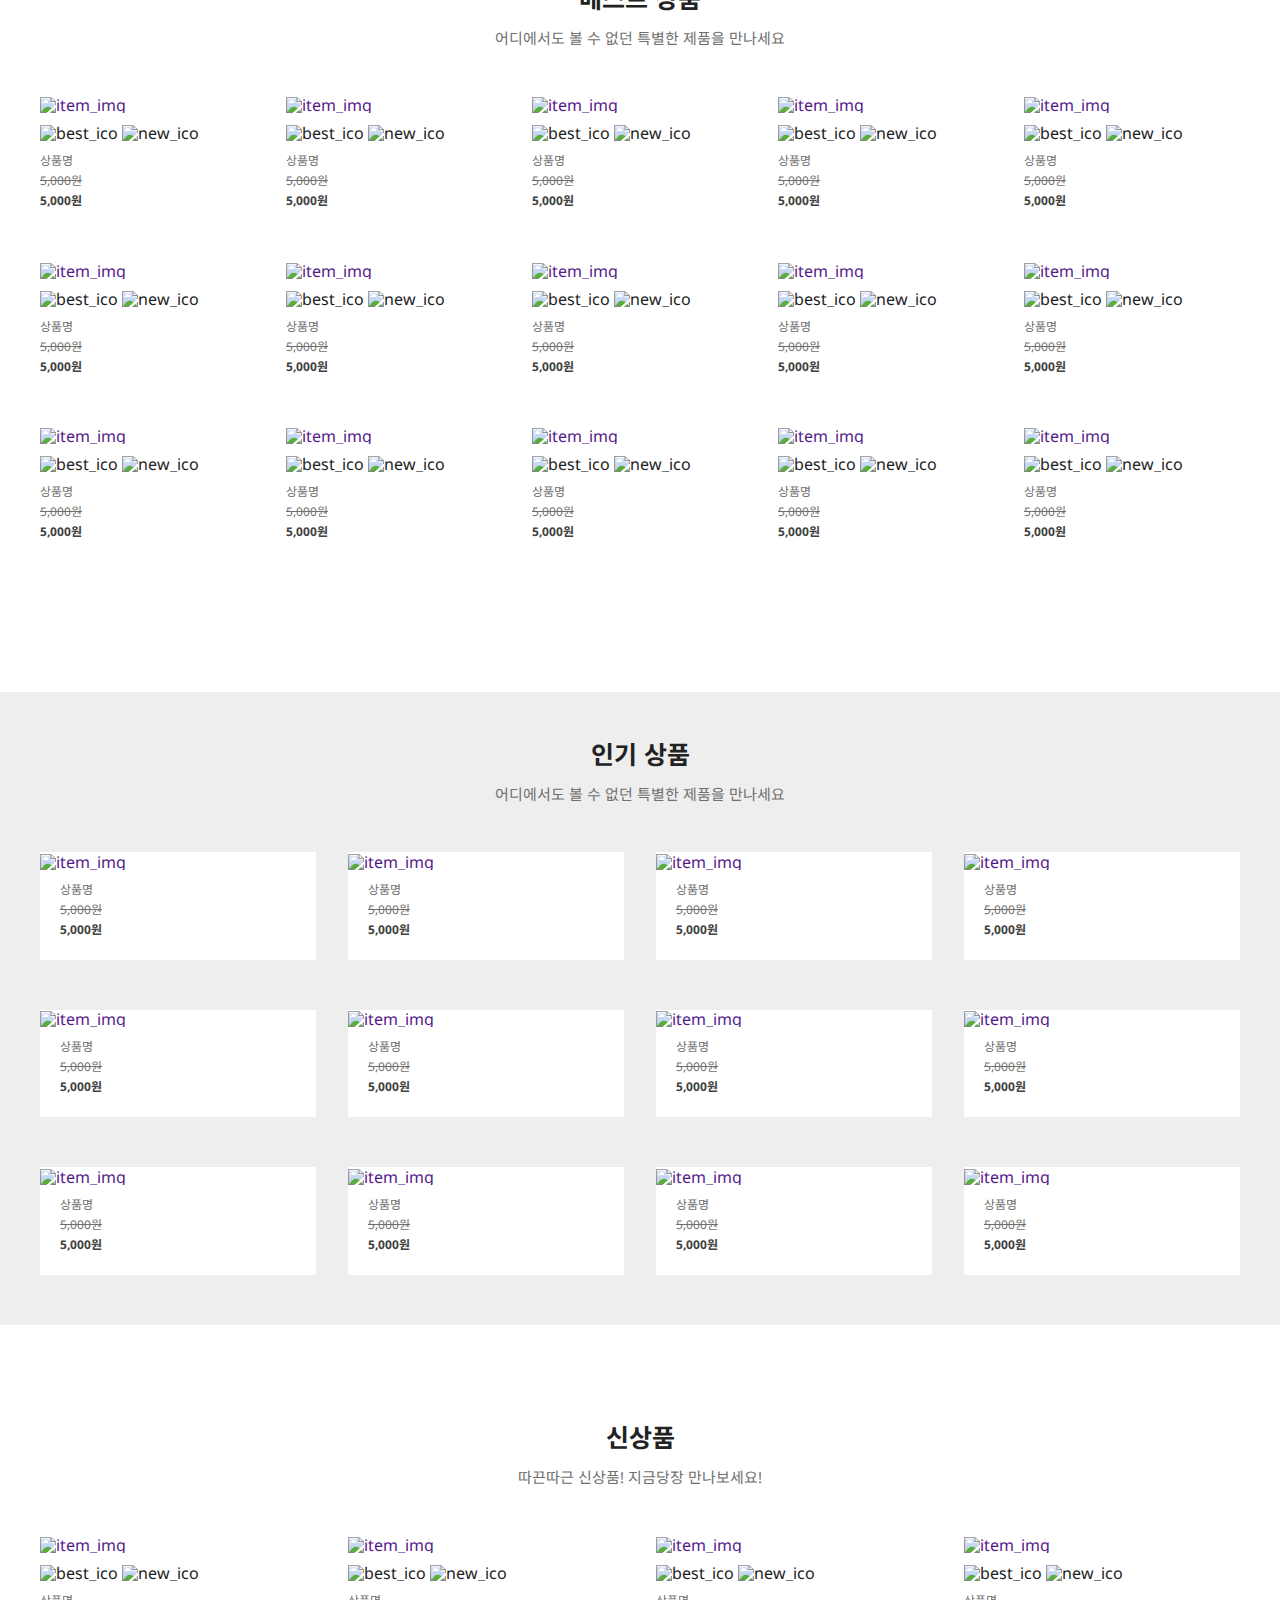
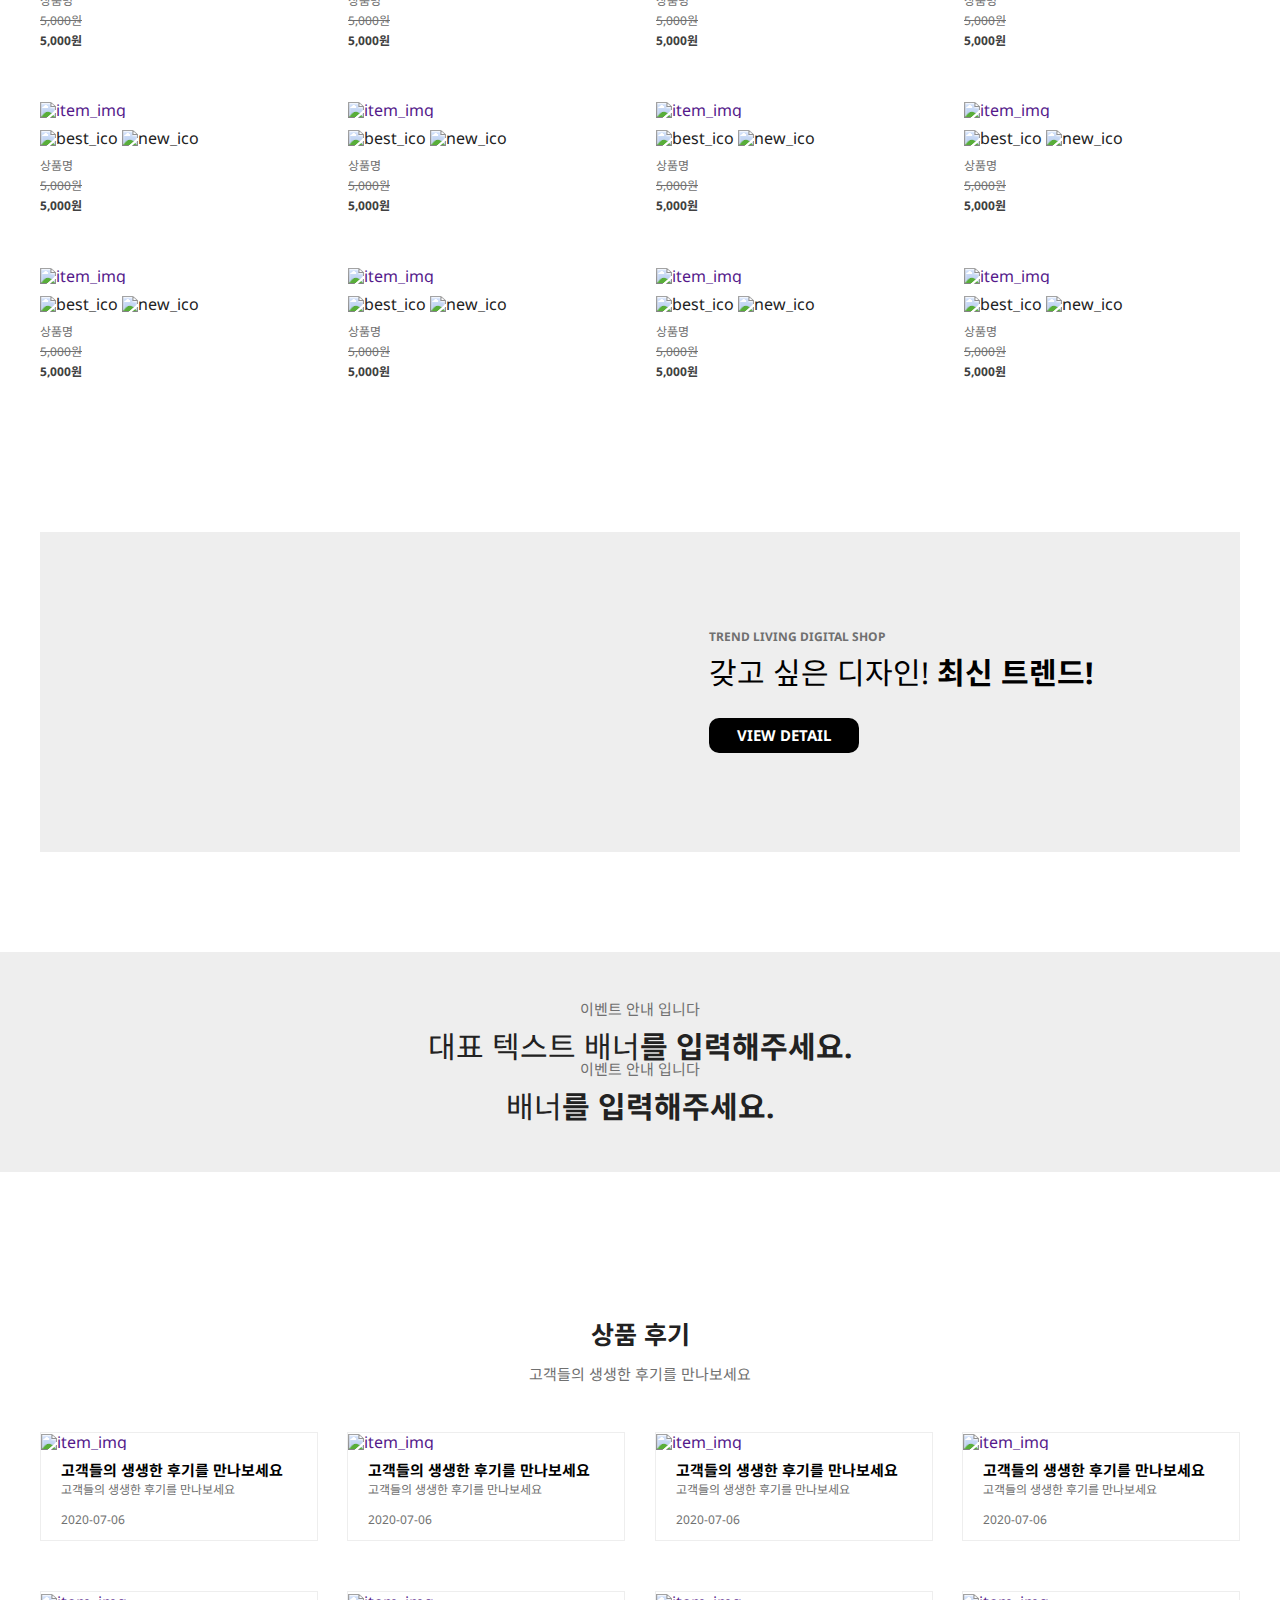
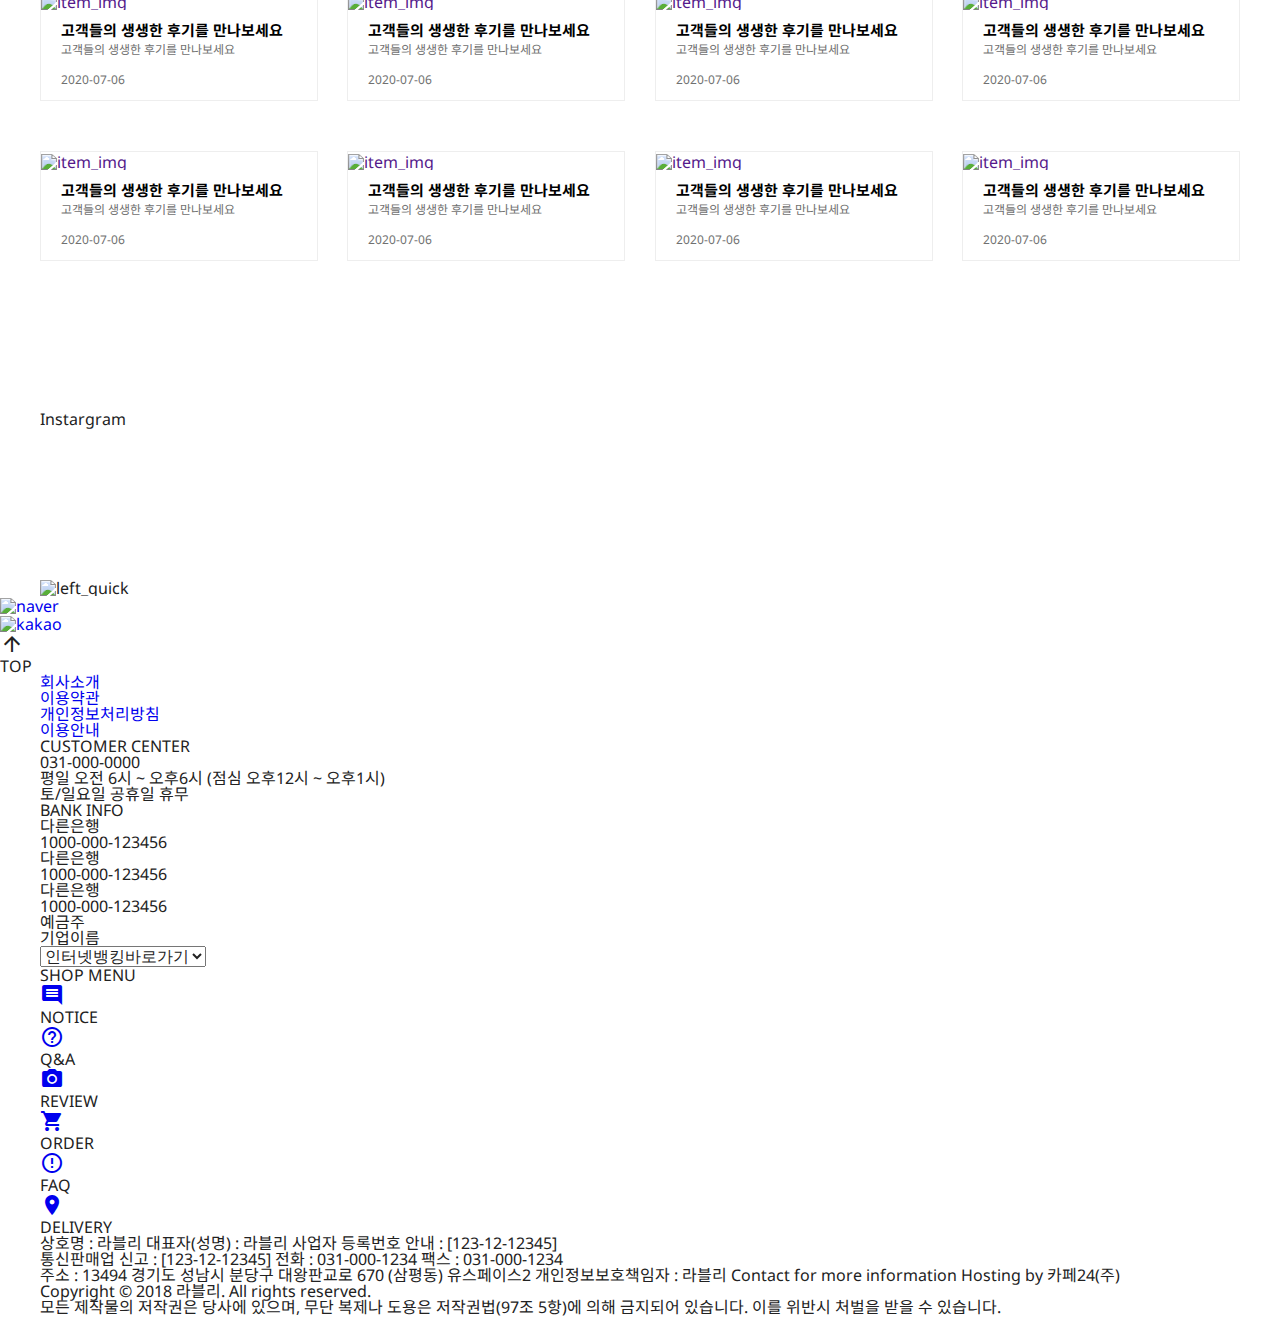
==== commit 64c135b5: "Update index.html" ====
--- a/RRR/index.html
+++ b/RRR/index.html
@@ -5,6 +5,7 @@
     <meta name="viewport" content="width=device-width, initial-scale=1.0">
     <title>RRR</title>
     <link href="https://fonts.googleapis.com/icon?family=Material+Icons" rel="stylesheet">
+    <link rel="stylesheet" href="https://use.fontawesome.com/releases/v5.13.1/css/all.css" integrity="sha384-xxzQGERXS00kBmZW/6qxqJPyxW3UR0BPsL4c8ILaIWXva5kFi7TxkIIaMiKtqV1Q" crossorigin="anonymous">
     <link rel="stylesheet" href="https://cdn.jsdelivr.net/bxslider/4.2.12/jquery.bxslider.css">
     <link rel="stylesheet" href="https://unpkg.com/swiper/swiper-bundle.min.css">
     <link rel="stylesheet" href="css/import.css">
@@ -17,112 +18,111 @@
 
 </head>
 <body>
+    <div class="Top_Banner width_100">
+        <div class="Top_Banner_Wrap inner">
+            <img src="https://via.placeholder.com/1200x80" alt="Top_Banner">
+        </div>
+    </div>
+    <!-- 최상단 배너 (이미지 크기 1200x80) -->
+
+    <nav class="Top_Nav width_100">
+        <div class="Top_Nav_Wrap inner">
+            <div class="link">
+                <ul>
+                    <li><a href="#">즐겨찾기</a></li>
+                    <li><a href="#">바로가기</a></li>
+                    <li>
+                        <a href="#">
+                            커뮤니티
+                            <i class="material-icons">arrow_drop_down</i>
+                        </a>
+                        <div class="SubLink">
+                            <a href="#">공지사항</a>
+                            <a href="#">상품 사용후기</a>
+                            <a href="#">상품 Q&A</a>
+                            <a href="#">자유게시판</a>
+                            <a href="#">갤러리</a>
+                            <a href="#">뉴스/이벤트</a>
+                        </div>
+                    </li>
+                </ul>
+            </div>
+            <div class="User">
+                <a href="#">로그인</a>
+                <a href="#">회원가입</a>
+                <div class="point">
+                    <div class="point_bounce">
+                        <a href="#">+1,000P</a>
+                    </div>
+                    <div class="Triangle"></div>
+                </div>
+                <a href="#">주문조회</a>
+                <a href="#">마이쇼핑</a>
+            </div>
+        </div>
+    </nav>
+    <!-- 최상단 메뉴 -->
+
+    <header class="width_100">
+        <div class="header_Wrap inner">
+            <h1>YOUR LOGO</h1>
+            <div class="right">
+                <div class="search">
+                    <fieldset>
+                        <legend>검색</legend>
+                        <input type="text" placeholder="Search...">
+                    </fieldset>
+                    <div class="search_ico">
+                        <i class="material-icons">search</i>
+                    </div>
+                </div>
+                <div class="cart">
+                    <a href="#">
+                        <i class="material-icons">shopping_bag</i>
+                    </a>
+                </div>
+            </div>
+        </div>
+    </header>
+    <!-- 로고+서치+카트 -->
+
+    <nav class="Fixd_Nav width_100">
+        <div class="Fixd_Nav_Wrap inner">
+            <div>
+                <div class="All">
+                    <div class="All_view">
+                        <a href="#">전체보기<i class="material-icons">reorder</i></a>
+                    </div>
+                    <div class="All_Menu">
+                        <div class="All_Wrap">
+                            <a href="#">대메뉴01</a>
+                            <a href="#">대메뉴02</a>
+                            <a href="#">대메뉴03</a>
+                            <a href="#">대메뉴04</a>
+                            <a href="#">대메뉴05</a>
+                            <a href="#">대메뉴06</a>
+                            <a href="#">대메뉴07</a>
+                            <a href="#">대메뉴08</a>
+                        </div>
+                    </div>
+                </div>
+                <ul>
+                    <li><a href="#">추천상품</a></li>
+                    <li><a href="#">신상품</a></li>
+                    <li><a href="#">세일상품</a></li>
+                    <li><a href="#">이달의특가</a></li>
+                    <li><a href="#">공지사항</a></li>
+                    <li><a href="#">이벤트</a></li>
+                    <li><a href="#">갤러리</a></li>
+                </ul>
+            </div>
+            <div>
+                <a href="#">정기배송 서비스</a>
+            </div>
+        </div>
+    </nav>
+        <!-- 고정 메뉴  -->
     <div class="wrap">
-        <div class="Top_Banner width_100">
-            <div class="Top_Banner_Wrap inner">
-                <img src="https://via.placeholder.com/1200x80" alt="Top_Banner">
-            </div>
-        </div>
-        <!-- 최상단 배너 (이미지 크기 1200x80) -->
-
-        <nav class="Top_Nav width_100">
-            <div class="Top_Nav_Wrap inner">
-                <div class="link">
-                    <ul>
-                        <li><a href="#">즐겨찾기</a></li>
-                        <li><a href="#">바로가기</a></li>
-                        <li>
-                            <a href="#">
-                                커뮤니티
-                                <i class="material-icons">arrow_drop_down</i>
-                            </a>
-                            <div class="SubLink">
-                                <a href="#">공지사항</a>
-                                <a href="#">상품 사용후기</a>
-                                <a href="#">상품 Q&A</a>
-                                <a href="#">자유게시판</a>
-                                <a href="#">갤러리</a>
-                                <a href="#">뉴스/이벤트</a>
-                            </div>
-                        </li>
-                    </ul>
-                </div>
-                <div class="User">
-                    <a href="#">로그인</a>
-                    <a href="#">회원가입</a>
-                    <div class="point">
-                        <div class="point_bounce">
-                            <a href="#">+1,000P</a>
-                        </div>
-                        <div class="Triangle"></div>
-                    </div>
-                    <a href="#">주문조회</a>
-                    <a href="#">마이쇼핑</a>
-                </div>
-            </div>
-        </nav>
-        <!-- 최상단 메뉴 -->
-
-        <header class="width_100">
-            <div class="header_Wrap inner">
-                <h1>YOUR LOGO</h1>
-                <div class="right">
-                    <div class="search">
-                        <fieldset>
-                            <legend>검색</legend>
-                            <input type="text" placeholder="Search...">
-                        </fieldset>
-                        <div class="search_ico">
-                            <i class="material-icons">search</i>
-                        </div>
-                    </div>
-                    <div class="cart">
-                        <a href="#">
-                            <i class="material-icons">shopping_bag</i>
-                        </a>
-                    </div>
-                </div>
-            </div>
-        </header>
-        <!-- 로고+서치+카트 -->
-
-        <nav class="Fixd_Nav width_100">
-            <div class="Fixd_Nav_Wrap inner">
-                <div>
-                    <div class="All">
-                        <div class="All_view">
-                            <a href="#">전체보기<i class="material-icons">reorder</i></a>
-                        </div>
-                        <div class="All_Menu">
-                            <div class="All_Wrap">
-                                <a href="#">대메뉴01</a>
-                                <a href="#">대메뉴02</a>
-                                <a href="#">대메뉴03</a>
-                                <a href="#">대메뉴04</a>
-                                <a href="#">대메뉴05</a>
-                                <a href="#">대메뉴06</a>
-                                <a href="#">대메뉴07</a>
-                                <a href="#">대메뉴08</a>
-                            </div>
-                        </div>
-                    </div>
-                    <ul>
-                        <li><a href="#">추천상품</a></li>
-                        <li><a href="#">신상품</a></li>
-                        <li><a href="#">세일상품</a></li>
-                        <li><a href="#">이달의특가</a></li>
-                        <li><a href="#">공지사항</a></li>
-                        <li><a href="#">이벤트</a></li>
-                        <li><a href="#">갤러리</a></li>
-                    </ul>
-                </div>
-                <div>
-                    <a href="#">정기배송 서비스</a>
-                </div>
-            </div>
-        </nav>
-        <!-- 고정 메뉴  -->
-
         <aside class="inner">
             <div class="aside_Wrap">
                 <ul>
@@ -194,8 +194,8 @@
                             <div><a href="#" class="hidden"><img src="https://via.placeholder.com/300" alt="item" class="img_scale img_hover_remove"></a></div>
                             <div>
                                 <dl>
-                                    <dt>상품명</dt>
-                                    <dd>상품설명</dd>
+                                    <dt>상품명 입니다.</dt>
+                                    <dd>상품설명을 입력하세요</dd>
                                 </dl>
                                 <div class="money">
                                     <span>5,000원</span>
@@ -207,8 +207,8 @@
                             <div><a href="#" class="hidden"><img src="https://via.placeholder.com/300" alt="item" class="img_scale img_hover_remove"></a></div>
                             <div>
                                 <dl>
-                                    <dt>상품명</dt>
-                                    <dd>상품설명</dd>
+                                    <dt>상품명 입니다.</dt>
+                                    <dd>상품설명을 입력하세요</dd>
                                 </dl>
                                 <div class="money">
                                     <span>5,000원</span>
@@ -220,8 +220,8 @@
                             <div><a href="#" class="hidden"><img src="https://via.placeholder.com/300" alt="item" class="img_scale img_hover_remove"></a></div>
                             <div>
                                 <dl>
-                                    <dt>상품명</dt>
-                                    <dd>상품설명</dd>
+                                    <dt>상품명 입니다.</dt>
+                                    <dd>상품설명을 입력하세요</dd>
                                 </dl>
                                 <div class="money">
                                     <span>5,000원</span>
@@ -233,8 +233,8 @@
                             <div><a href="#" class="hidden"><img src="https://via.placeholder.com/300" alt="item" class="img_scale img_hover_remove"></a></div>
                             <div>
                                 <dl>
-                                    <dt>상품명</dt>
-                                    <dd>상품설명</dd>
+                                    <dt>상품명 입니다.</dt>
+                                    <dd>상품설명을 입력하세요</dd>
                                 </dl>
                                 <div class="money">
                                     <span>5,000원</span>
@@ -246,8 +246,8 @@
                             <div><a href="#" class="hidden"><img src="https://via.placeholder.com/300" alt="item" class="img_scale img_hover_remove"></a></div>
                             <div>
                                 <dl>
-                                    <dt>상품명</dt>
-                                    <dd>상품설명</dd>
+                                    <dt>상품명 입니다.</dt>
+                                    <dd>상품설명을 입력하세요</dd>
                                 </dl>
                                 <div class="money">
                                     <span>5,000원</span>
@@ -259,8 +259,8 @@
                             <div><a href="#" class="hidden"><img src="https://via.placeholder.com/300" alt="item" class="img_scale img_hover_remove"></a></div>
                             <div>
                                 <dl>
-                                    <dt>상품명</dt>
-                                    <dd>상품설명</dd>
+                                    <dt>상품명 입니다.</dt>
+                                    <dd>상품설명을 입력하세요</dd>
                                 </dl>
                                 <div class="money">
                                     <span>5,000원</span>
@@ -272,8 +272,8 @@
                             <div><a href="#" class="hidden"><img src="https://via.placeholder.com/300" alt="item" class="img_scale img_hover_remove"></a></div>
                             <div>
                                 <dl>
-                                    <dt>상품명</dt>
-                                    <dd>상품설명</dd>
+                                    <dt>상품명 입니다.</dt>
+                                    <dd>상품설명을 입력하세요</dd>
                                 </dl>
                                 <div class="money">
                                     <span>5,000원</span>
@@ -285,8 +285,8 @@
                             <div><a href="#" class="hidden"><img src="https://via.placeholder.com/300" alt="item" class="img_scale img_hover_remove"></a></div>
                             <div>
                                 <dl>
-                                    <dt>상품명</dt>
-                                    <dd>상품설명</dd>
+                                    <dt>상품명 입니다.</dt>
+                                    <dd>상품설명을 입력하세요</dd>
                                 </dl>
                                 <div class="money">
                                     <span>5,000원</span>
@@ -298,8 +298,8 @@
                             <div><a href="#" class="hidden"><img src="https://via.placeholder.com/300" alt="item" class="img_scale img_hover_remove"></a></div>
                             <div>
                                 <dl>
-                                    <dt>상품명</dt>
-                                    <dd>상품설명</dd>
+                                    <dt>상품명 입니다.</dt>
+                                    <dd>상품설명을 입력하세요</dd>
                                 </dl>
                                 <div class="money">
                                     <span>5,000원</span>
@@ -311,8 +311,8 @@
                             <div><a href="#" class="hidden"><img src="https://via.placeholder.com/300" alt="item" class="img_scale img_hover_remove"></a></div>
                             <div>
                                 <dl>
-                                    <dt>상품명</dt>
-                                    <dd>상품설명</dd>
+                                    <dt>상품명 입니다.</dt>
+                                    <dd>상품설명을 입력하세요</dd>
                                 </dl>
                                 <div class="money">
                                     <span>5,000원</span>
@@ -329,7 +329,7 @@
                 </div>
             </div>
         </section>
-        <!-- recommend slider Fin -->
+        <!-- 추천 상품 슬라이더  -->
 
         <div class="Banner_D_01 width_100">
             <div class="Banner_D_01_wrap inner">
@@ -941,10 +941,151 @@
             </div>
         </section>
 
-        <div class="instargram"></div>
-        <div class="quick_menu Left"></div>
-        <div class="quick_menu right"></div>
-        <footer></footer>
+        <div class="instargram width_100">
+            <div class="instargram_wrap inner">
+                <h2>Instargram</h2>
+                <script src="https://snapwidget.com/js/snapwidget.js"></script>
+                <iframe src="https://snapwidget.com/embed/847699" class="snapwidget-widget" allowtransparency="true" frameborder="0" scrolling="no" style="border:none; overflow:hidden;  width:100%; "></iframe>    
+            </div>
+            <!-- SnapWidget -->
+        </div>
+        <!-- 인스타그램 -->
+        <div class="quick_menu_Left inner">
+            <div class="quick_menu_Left_wrap ">
+                <img src="https://via.placeholder.com/95x180" alt="left_quick">
+            </div>    
+        </div>
+   
+        <div class="quick_menu_right">
+            <div class="quick_menu_right_wrap">
+                <div class="naver">
+                    <a href="#"><img src="https://via.placeholder.com/95x60" alt="naver"></a>
+                </div>
+                <div class="kakao">
+                    <a href="#"><img src="https://via.placeholder.com/95x60" alt="kakao"></a>
+                </div>
+                <div class="scrollTop">
+                    <div class="scrollTopbg">
+                        <i class="material-icons">arrow_upward</i>
+                        <p>TOP</p>
+                    </div>
+                </div>
+            </div>
+        </div>
     </div>
+    <footer class="width_100">
+        <div class="footerWrap inner">
+            <div class="footerLink">
+                <div class="linkmenu">
+                    <ul>
+                        <li><a href="#">회사소개</a></li>
+                        <li><a href="#">이용약관</a></li>
+                        <li><a href="#">개인정보처리방침</a></li>
+                        <li><a href="#">이용안내</a></li>
+                    </ul>
+                </div>
+                <div class="snsico">
+                    <a href="#"><i class="fab fa-facebook"></i></a>
+                    <a href="#"><i class="fab fa-instagram"></i></a>
+                </div>
+            </div>
+            <div class="footerctn">
+                <div class="ctnM">
+                    <div class="Number">
+                        <h3>CUSTOMER CENTER</h3>
+                        <p>031-000-0000</p>
+                        <dl>
+                            <dt>평일 오전 6시 ~ 오후6시 (점심 오후12시 ~ 오후1시)</dt>
+                            <dd>토/일요일 공휴일 휴무</dd>
+                        </dl>
+                    </div>
+                    <div class="Bank">
+                        <h3>BANK INFO</h3>
+                        <ul>
+                            <li>
+                                <p>다른은행</p>
+                                <span>1000-000-123456</span>
+                            </li>
+                            <li>
+                                <p>다른은행</p>
+                                <span>1000-000-123456</span>
+                            </li>
+                            <li>
+                                <p>다른은행</p>
+                                <span>1000-000-123456</span>
+                            </li>
+                            <li>
+                                <p>예금주</p>
+                                <span>기업이름</span>
+                            </li>
+                            <li class="BackLink">
+                                <select name="backlink" id="backlink">
+                                    <option value="">인터넷뱅킹바로가기</option>
+                                    <option value="#">우리은행</option>
+                                    <option value="#">기업은행</option>
+                                    <option value="#">국민은행</option>
+                                    <option value="#">농협은행</option>
+                                    <option value="#">신한은행</option>
+                                    <option value="#">신협은행</option>
+                                    <option value="#">우체국은행</option>
+                                    <option value="#">새마을금고</option>
+                                    <option value="#">한국시티은행</option>
+                                    <option value="#">부산은행</option>
+                                </select>
+                            </li>
+                        </ul>
+                    </div>
+                    <div class="ShopMenu">
+                        <h3>SHOP MENU</h3>
+                        <ul>
+                            <li>
+                                <a href="#"><i class="material-icons">comment</i></a>
+                                <p>NOTICE</p>
+                            </li>
+                            <li>
+                                <a href="#"><i class="material-icons">help_outline</i></a>
+                                <p>Q&A</p>
+                            </li>
+                            <li>
+                                <a href="#"><i class="material-icons">photo_camera</i></a>
+                                <p>REVIEW</p>
+                            </li>
+                            <li>
+                                <a href="#"><i class="material-icons">shopping_cart</i></a>
+                                <p>ORDER</p>
+                            </li>
+                            <li>
+                                <a href="#"><i class="material-icons">error_outline</i></a>
+                                <p>FAQ</p>
+                            </li>
+                            <li>
+                                <a href="#"><i class="material-icons">location_on</i></a>
+                                <p>DELIVERY</p>
+                            </li>
+                        </ul>
+                    </div>
+                </div>
+                <div class="ctnB">
+                    <span>상호명 : 라블리</span>
+                    <span>대표자(성명) : 라블리</span>
+                    <span>사업자 등록번호 안내 : [123-12-12345]</span>
+                    <br>
+                    <span>통신판매업 신고 : [123-12-12345]</span>
+                    <span>전화 : 031-000-1234</span>
+                    <span>팩스 : 031-000-1234</span>
+                    <br>
+                    <span>주소 : 13494 경기도 성남시 분당구 대왕판교로 670 (삼평동) 유스페이스2</span>
+                    <span>개인정보보호책임자 : 라블리</span>
+                    <span> Contact for more information</span>
+                    <span> Hosting by 카페24(주)</span>
+                    <br>
+                    <span>Copyright © 2018 라블리. All rights reserved.</span>
+                    <br>
+                    <span>모든 제작물의 저작권은 당사에 있으며, 무단 복제나 도용은 저작권법(97조 5항)에 의해 금지되어 있습니다. 이를 위반시 처벌을 받을 수 있습니다.</span>
+                </div>
+            </div>
+        </div>
+    </footer>
+    
 </body>
-</html>+</html>
